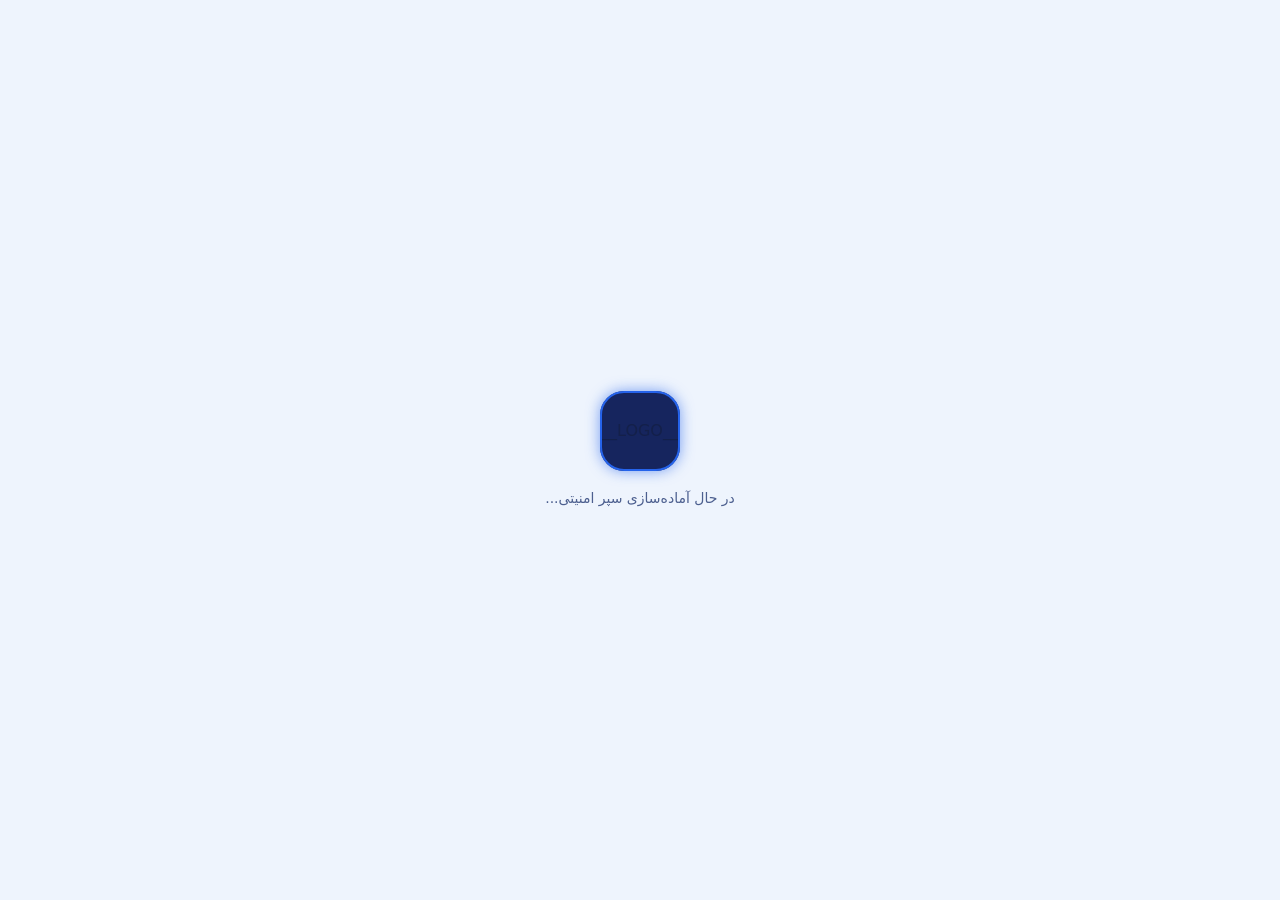
==== android/assets-src/index.template.html @ f31de933 "نسخه ۱.۳.۰ — تم نئونی آبی با طراحی جذاب و رنگارنگ - بازطراحی کامل تم با بیس آبی نئونی (تیره و روشن) " ====
<!DOCTYPE html>
<html lang="fa" dir="rtl">
<head>
<meta charset="UTF-8">
<meta name="viewport" content="width=device-width, initial-scale=1, viewport-fit=cover">
<title>ضد هک | سپر امنیتی آفلاین</title>
<style>
/* ─── فونت وزیرمتن (امبد شده برای اجرای کاملاً آفلاین) ─── */
@font-face { font-family:'Vazirmatn'; font-weight:400; font-display:swap; src:url([data-uri]) format('woff2'); }
@font-face { font-family:'Vazirmatn'; font-weight:500; font-display:swap; src:url([data-uri]) format('woff2'); }
@font-face { font-family:'Vazirmatn'; font-weight:700; font-display:swap; src:url([data-uri]) format('woff2'); }
@font-face { font-family:'Vazirmatn'; font-weight:800; font-display:swap; src:url([data-uri]) format('woff2'); }

/* ─── توکن‌های تم نئونی آبی ─── */
:root{
  --background:#eef4fd; --foreground:#14204a; --card:#ffffff; --card-foreground:#14204a;
  --primary:#2563eb; --primary-foreground:#ffffff; --secondary:#dde8fb; --secondary-foreground:#1a2c5e;
  --muted:#e3ecfb; --muted-foreground:#4c5f8f; --accent:#d9e7fd; --destructive:#e0454d;
  --border:#c9d9f6; --navy:#16255e; --gold:#1d6ef0;
  --emerald:#10b981; --emerald-dark:#059669; --amber:#f59e0b; --amber-dark:#d97706; --orange:#f97316;
  --neon-cyan:#0891b2; --neon-pink:#db2777; --neon-purple:#9333ea; --neon-green:#059669;
  --glow1:rgba(37,99,235,.10); --glow2:rgba(147,51,234,.07); --grid:rgba(22,37,94,.05);
}
.dark{
  --background:#060b1e; --foreground:#e2ecff; --card:#121c3e; --card-foreground:#e2ecff;
  --primary:#38bdf8; --primary-foreground:#06102a; --secondary:#1b2750; --secondary-foreground:#e2ecff;
  --muted:#19244a; --muted-foreground:#8ea0c4; --accent:#1e2d5c; --destructive:#f0525f;
  --border:#26345f; --navy:#0a1330; --gold:#38d0f8;
  --emerald:#34d399; --emerald-dark:#34d399; --amber:#fbbf24; --amber-dark:#fbbf24; --orange:#fb923c;
  --neon-cyan:#22d3ee; --neon-pink:#f472b6; --neon-purple:#c084fc; --neon-green:#34d399;
  --glow1:rgba(56,189,248,.17); --glow2:rgba(192,132,252,.13); --grid:rgba(56,189,248,.06);
}
*{margin:0;padding:0;box-sizing:border-box;border-color:var(--border)}
html{font-family:'Vazirmatn',system-ui,sans-serif;-webkit-text-size-adjust:100%}
body{color:var(--foreground);font-size:var(--appfs,16px);line-height:1.6;overflow-x:hidden;
  background-color:var(--background);
  background-image:
    radial-gradient(55rem 38rem at 88% -8%,var(--glow1),transparent 62%),
    radial-gradient(48rem 34rem at 6% 108%,var(--glow2),transparent 62%),
    linear-gradient(var(--grid) 1px,transparent 1px),
    linear-gradient(90deg,var(--grid) 1px,transparent 1px);
  background-size:100% 100%,100% 100%,2.75rem 2.75rem,2.75rem 2.75rem;
  background-attachment:fixed}
button{font-family:inherit;cursor:pointer;border:none;background:none;color:inherit}
input{font-family:inherit}
::-webkit-scrollbar{width:5px;height:5px}
::-webkit-scrollbar-track{background:transparent}
::-webkit-scrollbar-thumb{background:color-mix(in srgb,var(--primary) 50%,transparent);border-radius:99px;box-shadow:0 0 8px color-mix(in srgb,var(--primary) 45%,transparent)}

/* ─── چیدمان کلی ─── */
#app{min-height:100vh;display:flex;flex-direction:column}
header.top{position:sticky;top:0;z-index:40;border-bottom:1px solid color-mix(in srgb,var(--border) 60%,transparent);background:color-mix(in srgb,var(--background) 80%,transparent);backdrop-filter:blur(10px);box-shadow:0 10px 30px -14px color-mix(in srgb,var(--primary) 45%,transparent)}
.topin{max-width:32rem;margin:0 auto;height:3.5rem;display:flex;align-items:center;gap:.5rem;padding:0 1rem}
.topin h1{min-width:0;flex:1;font-size:.95rem;font-weight:700;white-space:nowrap;overflow:hidden;text-overflow:ellipsis}
@media(min-width:640px){.topin h1{font-size:1rem}}
.iconbtn{display:flex;align-items:center;justify-content:center;width:2.25rem;height:2.25rem;flex-shrink:0;border-radius:.75rem;background:var(--secondary);transition:.15s}
.iconbtn:active{transform:scale(.94)}
.logobox{display:flex;align-items:center;justify-content:center;width:2.25rem;height:2.25rem;flex-shrink:0;border-radius:.75rem;background:var(--navy)}
.logobox svg{width:1.5rem;height:1.5rem}
.probtn{display:flex;align-items:center;gap:.375rem;height:2.25rem;padding:0 .75rem;border-radius:.75rem;font-size:.75rem;font-weight:700;transition:.15s;flex-shrink:0}
.probtn.free{background:var(--primary);color:var(--primary-foreground);box-shadow:0 0 16px -4px color-mix(in srgb,var(--primary) 75%,transparent)}
.probtn.on{background:color-mix(in srgb,var(--primary) 15%,transparent);color:var(--primary)}
.probtn:active{transform:scale(.96)}
main{max-width:32rem;width:100%;margin:0 auto;flex:1;padding:1rem 1rem 7rem}
nav.bottom{position:fixed;left:0;right:0;bottom:0;z-index:40;border-top:1px solid color-mix(in srgb,var(--border) 60%,transparent);background:color-mix(in srgb,var(--card) 88%,transparent);backdrop-filter:blur(10px);padding-bottom:env(safe-area-inset-bottom);box-shadow:0 -10px 28px -14px color-mix(in srgb,var(--primary) 40%,transparent)}
.navin{max-width:32rem;margin:0 auto;display:grid;grid-template-columns:repeat(4,1fr)}
.navbtn{display:flex;flex-direction:column;align-items:center;gap:.25rem;padding:.625rem 0;font-size:.6875rem;font-weight:500;color:var(--muted-foreground);transition:.15s}
.navbtn .pill{display:flex;align-items:center;justify-content:center;width:3.5rem;height:2rem;border-radius:99px;transition:.2s}
.navbtn.active{color:var(--primary);text-shadow:0 0 12px color-mix(in srgb,var(--primary) 65%,transparent)}
.navbtn.active .pill{background:color-mix(in srgb,var(--primary) 15%,transparent);box-shadow:0 0 16px -4px color-mix(in srgb,var(--primary) 65%,transparent)}
.ic{width:1.25rem;height:1.25rem;flex-shrink:0}
.ic.sm{width:1rem;height:1rem}.ic.xs{width:.875rem;height:.875rem}.ic.xxs{width:.75rem;height:.75rem}.ic.lg{width:1.5rem;height:1.5rem}.ic.xl{width:1.75rem;height:1.75rem}.ic.xxl{width:2rem;height:2rem}

/* ─── اجزای مشترک ─── */
.card{border:1px solid var(--border);background:var(--card);border-radius:1.5rem}
.pad{padding:1rem}
.p15{padding:1.25rem}
.space>*+*{margin-top:.75rem}
.space3>*+*{margin-top:.875rem}
.muted{color:var(--muted-foreground)}
.t11{font-size:.6875rem}.t105{font-size:.65625rem}.t12{font-size:.75rem}.t125{font-size:.78125rem}.t13{font-size:.8125rem}.t14{font-size:.875rem}.t15{font-size:.9375rem}.t18{font-size:1.125rem}
.b{font-weight:700}.eb{font-weight:800}.mb{font-weight:500}
.lh5{line-height:1.25rem}.lh6{line-height:1.5rem}.lh7{line-height:1.75rem}.lh8{line-height:2rem}
.center{text-align:center}
.row{display:flex;align-items:center;gap:.75rem}
.rowb{display:flex;align-items:flex-start;gap:.75rem}
.grow{min-width:0;flex:1}
.shrink0{flex-shrink:0}
.chip{display:inline-flex;align-items:center;border-radius:99px;padding:.125rem .625rem;font-size:.6875rem;font-weight:700;background:color-mix(in srgb,#fff 10%,transparent)}
.btn{display:flex;align-items:center;justify-content:center;gap:.25rem;width:100%;padding:.9rem 1rem;border-radius:1rem;font-size:.8125rem;font-weight:800;background:var(--primary);color:var(--primary-foreground);transition:.15s}
.btn:active{transform:scale(.985);filter:brightness(1.06)}
.btn.sec{background:var(--secondary);color:var(--foreground)}
.btn:disabled{opacity:.7;cursor:default}
.iconrow{display:flex;align-items:center;justify-content:center;gap:.5rem;width:100%;padding:1rem;border-radius:1rem;font-size:.75rem;font-weight:800}
.badge-gold{display:flex;align-items:center;gap:.25rem;border-radius:99px;background:color-mix(in srgb,var(--primary) 15%,transparent);color:var(--primary);padding:.25rem .5rem;font-size:.5625rem;font-weight:700}
.badge-free{border-radius:99px;background:color-mix(in srgb,var(--emerald) 15%,transparent);color:var(--emerald-dark);padding:.125rem .5rem;font-size:.5625rem;font-weight:700}
.gold-glow{box-shadow:0 0 0 1px color-mix(in srgb,var(--primary) 40%,transparent),0 0 22px -4px color-mix(in srgb,var(--primary) 45%,transparent),0 14px 44px -14px color-mix(in srgb,var(--primary) 55%,transparent)}
.spin{animation:spin 1s linear infinite}
@keyframes spin{to{transform:rotate(360deg)}}
@keyframes fadeUp{from{opacity:0;transform:translateY(10px)}to{opacity:1;transform:none}}
@keyframes fadeSide{from{opacity:0;transform:translateX(-18px)}to{opacity:1;transform:none}}
.anim{animation:fadeUp .3s ease both}
.screenin{animation:fadeSide .22s ease-out both}
.d1{animation-delay:.05s}.d2{animation-delay:.1s}.d3{animation-delay:.15s}.d4{animation-delay:.2s}.d5{animation-delay:.25s}.d6{animation-delay:.3s}.d7{animation-delay:.35s}
@keyframes scanline{0%{transform:translateY(-100%)}100%{transform:translateY(400%)}}
.scanbox{position:relative;overflow:hidden;border:1px solid color-mix(in srgb,var(--primary) 40%,transparent);background:var(--card);border-radius:1rem;padding:1rem}
.scanline{position:absolute;left:0;right:0;height:2.5rem;background:linear-gradient(to bottom,transparent,color-mix(in srgb,var(--primary) 10%,transparent),transparent);animation:scanline 1.6s ease-in-out infinite}
@keyframes pulsering{0%{transform:scale(.9);opacity:.7}70%{transform:scale(1.25);opacity:0}100%{opacity:0}}
.pulse-ring{position:relative}
.pulse-ring::after{content:"";position:absolute;inset:0;border-radius:inherit;border:2px solid var(--primary);box-shadow:0 0 14px color-mix(in srgb,var(--primary) 60%,transparent);animation:pulsering 1.8s ease-out infinite}
/* گرادیان نئونی کارت‌های ویژه */
.neonhero{background:
  radial-gradient(120% 160% at 85% 0%,color-mix(in srgb,var(--primary) 30%,transparent),transparent 55%),
  radial-gradient(110% 140% at 10% 110%,color-mix(in srgb,var(--neon-purple) 26%,transparent),transparent 55%),
  linear-gradient(160deg,#122452,var(--navy) 55%,#0b1330)}
.neontext{color:var(--primary);text-shadow:0 0 10px color-mix(in srgb,var(--primary) 60%,transparent),0 0 34px color-mix(in srgb,var(--primary) 35%,transparent)}
.chip.c1{border:1px solid color-mix(in srgb,var(--primary) 50%,transparent);background:color-mix(in srgb,var(--primary) 20%,transparent);box-shadow:0 0 10px -2px color-mix(in srgb,var(--primary) 70%,transparent)}
.chip.c2{border:1px solid color-mix(in srgb,var(--neon-purple) 50%,transparent);background:color-mix(in srgb,var(--neon-purple) 20%,transparent)}
.chip.c3{border:1px solid color-mix(in srgb,var(--neon-pink) 50%,transparent);background:color-mix(in srgb,var(--neon-pink) 20%,transparent)}

/* ─── بلوک‌های درس ─── */
.blk{border:1px solid var(--border);background:var(--card);border-radius:1.5rem;padding:1rem}
.blk.danger{border-color:color-mix(in srgb,var(--destructive) 30%,transparent);background:color-mix(in srgb,var(--destructive) 8%,transparent)}
.blk.gold{border-color:color-mix(in srgb,var(--gold) 35%,transparent);background:color-mix(in srgb,var(--gold) 8%,transparent)}
.blk.warn{border-color:color-mix(in srgb,var(--amber) 35%,transparent);background:color-mix(in srgb,var(--amber) 8%,transparent)}
.blk.action{border-color:color-mix(in srgb,var(--emerald) 35%,transparent);background:color-mix(in srgb,var(--emerald) 8%,transparent)}
.blk.summary{background:var(--secondary)}
.blk h3{display:flex;align-items:center;gap:.5rem;font-size:.8125rem;font-weight:800;margin-bottom:.375rem}
.blk .bicon{display:flex;align-items:center;justify-content:center;width:1.75rem;height:1.75rem;border-radius:.5rem}
.blk .bicon.neutral,.blk .bicon.gold{background:color-mix(in srgb,var(--primary) 15%,transparent);color:var(--primary)}
.blk .bicon.danger{background:color-mix(in srgb,var(--destructive) 15%,transparent);color:var(--destructive)}
.blk .bicon.warn{background:color-mix(in srgb,var(--amber) 15%,transparent);color:var(--amber-dark)}
.blk .bicon.action{background:color-mix(in srgb,var(--emerald) 15%,transparent);color:var(--emerald-dark)}
.blk .bicon.summary{background:var(--secondary)}
.blk p{font-size:.78125rem;line-height:1.75rem;color:color-mix(in srgb,var(--foreground) 85%,transparent)}

/* ─── شبکه‌ها و ردیف‌های صفحه اصلی/لیست‌ها ─── */
.grid2{display:grid;grid-template-columns:repeat(2,1fr);gap:.75rem}
.grid4{display:grid;grid-template-columns:repeat(4,1fr);gap:.5rem}
.toolgrid{display:grid;grid-template-columns:1fr;gap:.625rem}
@media(min-width:640px){.toolgrid{grid-template-columns:repeat(2,1fr)}}
.catcard{display:flex;flex-direction:column;align-items:flex-start;gap:.5rem;text-align:right;transition:.15s}
.catcard:active{transform:scale(.98)}
.catcard:hover{border-color:color-mix(in srgb,var(--primary) 50%,transparent);box-shadow:0 10px 15px -3px rgba(0,0,0,.1)}
.caticon{display:flex;align-items:center;justify-content:center;width:2.75rem;height:2.75rem;border-radius:1rem;background:color-mix(in srgb,var(--primary) 15%,transparent);color:var(--primary)}
.catlink{margin-top:auto;display:flex;align-items:center;gap:.25rem;font-size:.6875rem;font-weight:700;color:var(--primary)}
.quickrow{display:flex;align-items:center;gap:.75rem;padding:.875rem;text-align:right;transition:.15s}
.quickrow:active{transform:scale(.98)}
.qicon{display:flex;align-items:center;justify-content:center;width:2.5rem;height:2.5rem;flex-shrink:0;border-radius:.75rem}
.lesrow{display:flex;align-items:center;gap:.75rem;padding:.875rem;text-align:right;transition:.15s;animation:fadeUp .3s ease both}
.lesrow:active{transform:scale(.985)}
.lesrow:hover{border-color:color-mix(in srgb,var(--primary) 50%,transparent);box-shadow:0 4px 6px -1px rgba(0,0,0,.1)}
.lesicon{display:flex;align-items:center;justify-content:center;width:3rem;height:3rem;flex-shrink:0;border-radius:1rem;background:color-mix(in srgb,var(--primary) 12%,transparent);color:var(--primary)}

/* ─── ردیف برنامه (AppRow) ─── */
.approw{display:flex;align-items:center;gap:.75rem;border:1px solid var(--border);background:var(--card);border-radius:1rem;padding:.75rem}
.appicon{display:flex;align-items:center;justify-content:center;width:2.5rem;height:2.5rem;flex-shrink:0;border-radius:.75rem;font-size:1rem;font-weight:800}
.appicon.bad{background:color-mix(in srgb,var(--destructive) 15%,transparent);color:var(--destructive)}
.appicon.google{background:color-mix(in srgb,var(--primary) 15%,transparent);color:var(--primary)}
.appicon.ok{background:var(--secondary);color:color-mix(in srgb,var(--foreground) 70%,transparent)}
.tag{border-radius:.375rem;padding:.125rem .375rem;font-size:.5625rem;background:var(--muted)}
.tag.bad{background:color-mix(in srgb,var(--destructive) 15%,transparent);color:var(--destructive);font-weight:700}
.mono{font-family:ui-monospace,SFMono-Regular,Menlo,monospace}
.ltr{direction:ltr}

/* ─── سوئیچ، چک‌باکس، اسلایدر ─── */
.sw{position:relative;width:2.6rem;height:1.45rem;border-radius:99px;background:var(--muted);transition:.2s;flex-shrink:0}
.sw::after{content:"";position:absolute;top:.15rem;right:.15rem;width:1.15rem;height:1.15rem;border-radius:99px;background:#fff;transition:.2s;box-shadow:0 1px 3px rgba(0,0,0,.25)}
.sw.on{background:var(--primary)}
.sw.on::after{transform:translateX(-1.15rem)}
.cb{width:1.15rem;height:1.15rem;border-radius:.375rem;border:2px solid var(--border);display:flex;align-items:center;justify-content:center;flex-shrink:0;transition:.15s;background:transparent}
.cb.on{background:var(--primary);border-color:var(--primary);color:var(--primary-foreground)}
.cb .ic{width:.75rem;height:.75rem;opacity:0}
.cb.on .ic{opacity:1}
input[type=range]{-webkit-appearance:none;appearance:none;width:100%;height:1.5rem;background:transparent}
input[type=range]::-webkit-slider-runnable-track{height:.375rem;border-radius:99px;background:linear-gradient(to left,var(--primary) var(--fill,50%),var(--muted) var(--fill,50%))}
input[type=range]::-webkit-slider-thumb{-webkit-appearance:none;width:1.25rem;height:1.25rem;border-radius:99px;background:var(--primary);margin-top:-.4375rem;box-shadow:0 1px 4px rgba(0,0,0,.3)}
.pbar{height:.625rem;border-radius:99px;background:var(--muted);overflow:hidden}
.pbar>i{display:block;height:100%;border-radius:99px;transition:width 1s ease}
.hbar{height:.625rem;border-radius:99px;background:var(--muted);overflow:hidden}
.hbar>i{display:block;height:100%;border-radius:99px;transition:width .3s ease}

/* ─── دیسکلیمر و توست ─── */
.overlay{position:fixed;inset:0;z-index:50;display:flex;align-items:center;justify-content:center;background:rgba(0,0,0,.7);backdrop-filter:blur(4px);padding:1rem}
.dialog{width:100%;max-width:28rem;background:var(--card);border-radius:1.5rem;padding:1.5rem;box-shadow:0 25px 50px -12px rgba(0,0,0,.5)}
#toast{position:fixed;bottom:5.5rem;left:50%;transform:translateX(-50%);z-index:60;display:flex;flex-direction:column;gap:.5rem;align-items:center;pointer-events:none;width:max-content;max-width:90vw}
.toast{background:var(--card);border:1px solid var(--border);border-radius:1rem;padding:.625rem 1rem;font-size:.75rem;font-weight:700;box-shadow:0 10px 25px -5px rgba(0,0,0,.25);animation:fadeUp .25s ease both;display:flex;align-items:center;gap:.5rem}
.toast.ok{border-color:color-mix(in srgb,var(--emerald) 40%,transparent);color:var(--emerald-dark)}
.toast.err{border-color:color-mix(in srgb,var(--destructive) 40%,transparent);color:var(--destructive)}

/* ─── اسکنر سپر ─── */
.gauge{position:relative;display:flex;align-items:center;justify-content:center;width:8rem;height:8rem;margin:0 auto}
.gauge svg{width:8rem;height:8rem;transform:rotate(-90deg)}
.gauge .num{position:absolute;inset:0;display:flex;flex-direction:column;align-items:center;justify-content:center}
.gauge .num b{font-size:1.875rem;font-weight:800;line-height:1.2}
.gauge .num span{font-size:.625rem;color:var(--muted-foreground)}
.steplist li{display:flex;align-items:center;justify-content:space-between;gap:.5rem;border-radius:.75rem;background:color-mix(in srgb,var(--muted) 60%,transparent);padding:.5rem .75rem;font-size:.6875rem;line-height:1.25rem}
.stbadge{border-radius:.5rem;padding:.125rem .5rem;font-size:.625rem;font-weight:700;flex-shrink:0}
.st-ok{background:color-mix(in srgb,var(--emerald) 12%,transparent);color:var(--emerald-dark)}
.st-warn{background:color-mix(in srgb,var(--amber) 15%,transparent);color:var(--amber-dark)}
.st-danger{background:color-mix(in srgb,var(--destructive) 15%,transparent);color:var(--destructive)}
.issue{border-radius:1rem;padding:.875rem}
.issue.critical{border:1px solid color-mix(in srgb,var(--destructive) 40%,transparent);background:color-mix(in srgb,var(--destructive) 12%,transparent)}
.issue.high{border:1px solid color-mix(in srgb,var(--destructive) 30%,transparent);background:color-mix(in srgb,var(--destructive) 8%,transparent)}
.issue.medium{border:1px solid color-mix(in srgb,var(--amber) 35%,transparent);background:color-mix(in srgb,var(--amber) 10%,transparent)}
.issue.low{border:1px solid var(--border);background:var(--muted)}
.fixbtn{height:2rem;flex-shrink:0;padding:0 .75rem;border-radius:.75rem;font-size:.6875rem;font-weight:700;background:var(--primary);color:var(--primary-foreground)}
.permtab{display:flex;align-items:center;gap:.375rem;flex-shrink:0;border-radius:.75rem;padding:.5rem .875rem;font-size:.6875rem;font-weight:700;background:var(--secondary);color:var(--muted-foreground);transition:.15s}
.permtab.on{background:var(--primary);color:var(--primary-foreground)}
.pwbox{display:flex;align-items:center;gap:.5rem;border:1px solid color-mix(in srgb,var(--primary) 40%,transparent);background:var(--navy);border-radius:1rem;padding:1rem}
.pwbox code{min-width:0;flex:1;word-break:break-all;text-align:center;font-family:ui-monospace,monospace;font-size:.875rem;font-weight:700;color:var(--primary);direction:ltr}
.dot{width:.5rem;height:.5rem;border-radius:99px}
.stepnum{display:flex;align-items:center;justify-content:center;width:1.25rem;height:1.25rem;flex-shrink:0;border-radius:.5rem;background:var(--primary);font-size:.625rem;font-weight:800;color:var(--primary-foreground);margin-top:.125rem}

/* ─── صفحه بارگذاری ─── */
#loading{position:fixed;inset:0;display:flex;flex-direction:column;align-items:center;justify-content:center;gap:1rem;background:var(--background)}
#loading .logo{display:flex;align-items:center;justify-content:center;width:5rem;height:5rem;border-radius:1.5rem;background:var(--navy)}
#loading .logo svg{width:3.5rem;height:3.5rem}
.hidden{display:none!important}
</style>
</head>
<body>
<div id="loading">
  <div class="logo pulse-ring">__LOGO__</div>
  <p class="t14 muted">در حال آماده‌سازی سپر امنیتی...</p>
</div>

<div id="app" class="hidden">
  <header class="top">
    <div class="topin">
      <span id="h-left"></span>
      <h1 id="h-title">ضد هک</h1>
      <button id="h-pro" class="probtn free" data-act="go-pro"></button>
    </div>
  </header>
  <main><div id="screen"></div></main>
  <nav class="bottom" aria-label="ناوبری اصلی"><div class="navin" id="nav"></div></nav>
</div>

<div id="disclaimer" class="overlay hidden"></div>
<div id="toast"></div>

<script>
/* ═══════════ داده‌های کامل برنامه (۲۰ درس + ۱۳ ابزار + ۱۳ میانبر + ۱۵ چک‌لیست + ۳۶ برنامه) ═══════════ */
const LOGO = __LOGOJSON__;
const DATA = __DATA__;
const ICONS = __ICONS__;
const DISCLAIMER = __DISCLAIMER__;

/* ═══════════ ابزارهای پایه ═══════════ */
const LS = { pro:'ainthack-pro', theme:'ainthack-theme', font:'ainthack-font', device:'ainthack-device-code', onboarded:'ainthack-onboarded', checklist:'ainthack-checklist', state:'ainthack-devicestate', apps:'ainthack-simapps', score:'ainthack-lastscan' };
const $ = (s, r) => (r || document).querySelector(s);
const esc = s => String(s ?? '').replace(/&/g,'&amp;').replace(/</g,'&lt;').replace(/>/g,'&gt;').replace(/"/g,'&quot;');
const fa = n => Number(n).toLocaleString('fa-IR');
const fa1 = n => Number(n).toLocaleString('fa-IR', { maximumFractionDigits: 1 });
const faDate = iso => new Date(iso).toLocaleDateString('fa-IR', { year:'numeric', month:'long', day:'numeric' });
const faVer = v => String(v ?? '').replace(/\d/g, d => '۰۱۲۳۴۵۶۷۸۹'[d]);
const ic = (name, cls) => '<svg class="ic ' + (cls||'') + '" viewBox="0 0 24 24" fill="none" stroke="currentColor" stroke-width="2" stroke-linecap="round" stroke-linejoin="round" aria-hidden="true">' + (ICONS[name] || ICONS.Shield) + '</svg>';
const sleep = ms => new Promise(r => setTimeout(r, ms));

function toast(msg, type) {
  const el = document.createElement('div');
  el.className = 'toast ' + (type || '');
  el.innerHTML = (type === 'err' ? ic('AlertTriangle', 'xs') : ic('CheckCircle2', 'xs')) + '<span>' + esc(msg) + '</span>';
  $('#toast').appendChild(el);
  setTimeout(() => { el.style.opacity = '0'; el.style.transition = 'opacity .3s'; setTimeout(() => el.remove(), 320); }, 2400);
}

/* ═══════════ وضعیت برنامه (مانند اپ اصلی با localStorage) ═══════════ */
const DEFAULT_STATE = { screenLock:'fingerprint', usbDebugging:true, playProtect:true, unknownSources:true, securityPatch:'2025-05-01', findMyDevice:false, simPin:false, autoUpdates:true, notifUnlocked:true };

const S = {
  stack: [{ name:'home' }],
  isPro: false, theme:'dark', font:'md', deviceCode:'',
  deviceState: JSON.parse(JSON.stringify(DEFAULT_STATE)),
  apps: [], lastScanScore: null,
};

function loadState() {
  try {
    S.isPro = localStorage.getItem(LS.pro) === '1';
    S.theme = localStorage.getItem(LS.theme) || 'dark';
    S.font = localStorage.getItem(LS.font) || 'md';
    let d = localStorage.getItem(LS.device);
    if (!d) {
      const chars = 'ABCDEF0123456789';
      const seg = () => Array.from({ length:4 }, () => chars[Math.floor(Math.random()*chars.length)]).join('');
      d = seg() + '-' + seg() + '-' + seg();
      try { localStorage.setItem(LS.device, d); } catch(e){}
    }
    S.deviceCode = d;
    const st = localStorage.getItem(LS.state);
    if (st) S.deviceState = Object.assign(JSON.parse(JSON.stringify(DEFAULT_STATE)), JSON.parse(st));
    const ap = localStorage.getItem(LS.apps);
    S.apps = ap ? JSON.parse(ap) : JSON.parse(JSON.stringify(DATA.simApps.map(a => Object.assign({}, a, { permissions: Array.isArray(a.permissions) ? a.permissions : (a.permissions ? String(a.permissions).split(',') : []) }))));
    const sc = localStorage.getItem(LS.score);
    S.lastScanScore = sc === null || sc === undefined ? null : Number(sc);
  } catch(e) {}
  document.documentElement.classList.toggle('dark', S.theme === 'dark');
  document.documentElement.style.setProperty('--appfs', { sm:'0.875rem', md:'1rem', lg:'1.125rem', xl:'1.25rem' }[S.font] || '1rem');
}
const saveState = () => { try { localStorage.setItem(LS.state, JSON.stringify(S.deviceState)); localStorage.setItem(LS.apps, JSON.stringify(S.apps)); localStorage.setItem(LS.score, JSON.stringify(S.lastScanScore)); } catch(e){} };

function setTheme(t) { S.theme = t; try { localStorage.setItem(LS.theme, t); } catch(e){} document.documentElement.classList.toggle('dark', t === 'dark'); }
function setFont(f) { S.font = f; try { localStorage.setItem(LS.font, f); } catch(e){} document.documentElement.style.setProperty('--appfs', { sm:'0.875rem', md:'1rem', lg:'1.125rem', xl:'1.25rem' }[f] || '1rem'); }
function setPro(v) { S.isPro = v; try { localStorage.setItem(LS.pro, v ? '1' : '0'); } catch(e){} }

/* ═══════════ ناوبری (پشته‌ای مثل اپ اندروید) ═══════════ */
const TABS = [ {name:'home', icon:'Home', label:'خانه'}, {name:'lessons', icon:'BookOpen', label:'آموزش‌ها'}, {name:'tools', icon:'Wrench', label:'ابزارها'}, {name:'settings', icon:'Settings', label:'تنظیمات'} ];
const TAB_TITLES = { home:'ضد هک', lessons:'کتابخانه مطالب آموزشی ضد هک', tools:'جعبه ابزار امنیتی پیشرفته', settings:'تنظیمات برنامه', pro:'فعالسازی نسخه حرفه ای' };

function cur() { return S.stack[S.stack.length - 1]; }
function push(scr) { S.stack.push(scr); render(); window.scrollTo(0, 0); }
function pop() { if (S.stack.length > 1) { S.stack.pop(); render(); window.scrollTo(0, 0); } else return false; return true; }
function setTab(scr) { S.stack = [scr]; render(); window.scrollTo(0, 0); }
window.__handleBack = function () { return pop(); };

function titleFor() {
  const c = cur();
  if (TAB_TITLES[c.name]) return TAB_TITLES[c.name];
  if (c.name === 'lesson-detail') { const l = DATA.lessons.find(x => x.id === c.id); return l ? l.title : 'درس آموزشی'; }
  if (c.name === 'tool') { const t = DATA.tools.find(x => x.route === c.route); return t ? t.title : 'ابزار امنیتی'; }
  return 'ضد هک';
}

/* ═══════════ هدر و نویگیشن ═══════════ */
function renderHeader() {
  const c = cur();
  const isRoot = ['home','lessons','tools','settings'].includes(c.name);
  $('#h-left').innerHTML = isRoot ? '<span class="logobox">' + LOGO + '</span>' : '<button class="iconbtn" data-act="back" aria-label="بازگشت">' + ic('ChevronLeft') + '</button>';
  $('#h-title').textContent = titleFor();
  const hp = $('#h-pro');
  if (c.name === 'pro') { hp.classList.add('hidden'); } else {
    hp.classList.remove('hidden');
    hp.className = 'probtn ' + (S.isPro ? 'on' : 'free');
    hp.innerHTML = ic('Crown', 'xs') + '<span>' + (S.isPro ? 'پرو فعال است' : 'ارتقا به پرو') + '</span>';
  }
  $('#nav').innerHTML = TABS.map(t => {
    const active = cur().name === t.name;
    return '<button class="navbtn ' + (active ? 'active' : '') + '" data-act="tab" data-name="' + t.name + '"' + (active ? ' aria-current="page"' : '') + '><span class="pill">' + ic(t.icon) + '</span>' + t.label + '</button>';
  }).join('');
}

/* ═══════════ موتور امنیتی (پورت computeSecurityFindings) ═══════════ */
function computeSecurityFindings() {
  const st = S.deviceState, apps = S.apps;
  const issues = [];
  let score = 100;
  if (st.screenLock === 'none') { issues.push({ id:'screen-lock', severity:'critical', title:'قفل صفحه فعال نیست', detail:'بررسی قفل صفحه، وضعیت حافظه امنیتی، فیس‌آیدی و اثر انگشت — گوشی شما بدون قفل است!', fixable:true, fixAction:'enable-screen-lock' }); score -= 20; }
  else if (st.screenLock === 'pattern' || st.screenLock === 'pin') { issues.push({ id:'screen-lock', severity:'low', title:'قفل صفحه ساده', detail:'الگو یا پین ساده امنیت کافی ندارد؛ بهتر است اثر انگشت فعال شود.', fixable:true, fixAction:'enable-screen-lock' }); score -= 6; }
  if (st.usbDebugging) { issues.push({ id:'usb-debugging', severity:'high', title:'عیب‌یابی USB روشن است', detail:'بررسی وضعیت عیب‌یابی USB (Developer options)... [هشدار: روشن است - تضعیف ایمنی]', fixable:true, fixAction:'disable-usb' }); score -= 12; }
  if (!st.playProtect) { issues.push({ id:'play-protect', severity:'high', title:'Google Play Protect غیرفعال است', detail:'اسکن سیستم با موتور زنده گوگل برای یافتن ماژول‌های بدافزار و جاسوسی از کار افتاده است.', fixable:true, fixAction:'enable-play-protect' }); score -= 12; }
  if (st.unknownSources) { issues.push({ id:'unknown-sources', severity:'high', title:'نصب برنامه از مراجع ناشناس باز است', detail:'دسترسی برنامه‌های پیام‌رسان یا مرورگر به نصب فایل‌های APK مشکوک فعال است.', fixable:true, fixAction:'disable-unknown-sources' }); score -= 10; }
  if (!st.findMyDevice) { issues.push({ id:'find-my-device', severity:'medium', title:'سرویس Find My Device خاموش است', detail:'امکان ردیابی، قفل و پاکسازی از راه دور تلفن همراه وجود ندارد.', fixable:true, fixAction:'enable-fmd' }); score -= 6; }
  if (!st.simPin) { issues.push({ id:'sim-pin', severity:'medium', title:'سیم‌کارت فاقد پین کد است', detail:'در صورت سرقت فیزیکی گوشی، سیم‌کارت روی دستگاه دیگری قابل استفاده است.', fixable:true, fixAction:'enable-sim-pin' }); score -= 5; }
  if (!st.autoUpdates) { issues.push({ id:'auto-updates', severity:'medium', title:'بروزرسانی خودکار غیرفعال است', detail:'وصله‌های امنیتی ماهانه گوگل پلی به‌صورت خودکار نصب نمی‌شوند.', fixable:true, fixAction:'enable-updates' }); score -= 6; }
  if (st.notifUnlocked) { issues.push({ id:'notif', severity:'low', title:'اعلان‌ها بدون محدودیت هستند', detail:'محدود ساختن دسترسی نوتیفیکیشن‌ها برای جلوگیری از سرقت کدهای یکبارمصرف بانکی توصیه می‌شود.', fixable:true, fixAction:'restrict-notif' }); score -= 3; }
  const patchDate = new Date(st.securityPatch).getTime();
  if (patchDate < Date.now() - 180 * 86400000) { issues.push({ id:'security-patch', severity:'high', title:'وصله امنیتی سیستم‌عامل قدیمی است', detail:'آخرین وصله امنیتی: ' + st.securityPatch + ' — آپدیت همیشگی سیستم‌عامل اندروید و آپدیت امنیتی ماهانه گوگل پلی الزامی است.', fixable:true, fixAction:'update-patch' }); score -= 10; }
  const suspicious = apps.filter(a => a.isSuspicious);
  if (suspicious.length) { issues.push({ id:'suspicious-apps', severity:'critical', title:fa(suspicious.length) + ' برنامه مشکوک/جاسوسی یافت شد', detail:'امضای بسته‌های زیر سالم نیست یا رفتار مخرب دارند: ' + suspicious.map(s => s.name).join('، '), fixable:true, fixAction:'remove-suspicious' }); score -= Math.min(15, suspicious.length * 3); }
  const admins = apps.filter(a => a.isDeviceAdmin && !a.isGooglePackage);
  if (admins.length) { issues.push({ id:'device-admin', severity:'high', title:'دسترسی ادمین مشکوک فعال است', detail:'برنامه‌های دارای Device Admin: ' + admins.map(a => a.name).join('، '), fixable:true, fixAction:'revoke-admin' }); score -= 6; }
  const accs = apps.filter(a => a.isAccessibility && !a.isGooglePackage);
  if (accs.length) { issues.push({ id:'accessibility', severity:'high', title:'سرویس Accessibility مزاحم فعال است', detail:'برنامه‌های زیر رفتارهای حرکتی و کلیک‌های شما را ثبت می‌کنند: ' + accs.map(a => a.name).join('، '), fixable:true, fixAction:'revoke-accessibility' }); score -= 6; }
  const overs = apps.filter(a => a.isOverlay && !a.isGooglePackage);
  if (overs.length) { issues.push({ id:'overlay', severity:'medium', title:'برنامه‌های Overlay (حباب شناور) فعال هستند', detail:'ردیابی برنامه‌هایی که توانایی ترسیم روی صفحه نمایشگر دارند: ' + overs.map(a => a.name).join('، '), fixable:true, fixAction:'revoke-overlay' }); score -= 4; }
  const hidden = apps.filter(a => !a.hasLauncherIcon && !a.isSystem && !a.isGooglePackage);
  if (hidden.length) { issues.push({ id:'hidden-apps', severity:'high', title:fa(hidden.length) + ' برنامه پنهان بدون آیکون یافت شد', detail:'برنامه‌های نصب‌شده توسط کاربر که فاقد آیکون شلیک‌کننده (پرتابگر) هستند؛ معمولاً جاسوس‌افزارها هستند.', fixable:true, fixAction:'remove-hidden' }); score -= 8; }
  return { score: Math.max(12, Math.min(100, score)), issues };
}

const SCAN_STEPS = [
  { id:'packages', label:'در حال بررسی پایگاه بسته‌های اندروید و مراجع پکیج...' },
  { id:'screenlock', label:'بررسی قفل صفحه، وضعیت حافظه امنیتی، فیس‌آیدی و اثر انگشت...' },
  { id:'usb', label:'بررسی وضعیت عیب‌یابی USB (Developer options)...' },
  { id:'admin', label:'آنالیز دسترسی ادمین مشکوک...' },
  { id:'signature', label:'تطبیق امضای بسته‌های گوگل موتور...' },
  { id:'unsigned', label:'جست‌وجوی برنامه‌های امضانشده...' },
  { id:'accounts', label:'بررسی جیمیل‌ها و حساب‌های همسان‌سازی شده ناشناس روی تبلت یا موبایل شما...' },
  { id:'protect', label:'اسکن سیستم با موتور زنده گوگل برای یافتن ماژول‌های بدافزار و جاسوسی...' },
  { id:'root', label:'ممیزی سیستم‌عامل، ردیابی شبیه‌سازها، مانیتور برنامه‌ها و روت...' },
];
function stepStatus(stepId) {
  const st = S.deviceState, apps = S.apps;
  switch (stepId) {
    case 'screenlock': return st.screenLock === 'fingerprint' ? ['ok','[سالم]'] : st.screenLock === 'none' ? ['danger','[هشدار: بدون قفل]'] : ['warn','[هشدار: قفل ساده]'];
    case 'usb': return st.usbDebugging ? ['danger','[هشدار: روشن است - تضعیف ایمنی]'] : ['ok','[سالم]'];
    case 'admin': { const n = apps.filter(a => a.isDeviceAdmin && !a.isGooglePackage).length; return n ? ['danger','[خطر: دسترسی مشکوک]'] : ['ok','[سالم]']; }
    case 'signature': return ['ok','[سالم]'];
    case 'unsigned': { const n = apps.filter(a => !a.signatureOk && !a.isSystem).length; return n ? ['warn','[هشدار: ' + fa(n) + ' بسته امضانشده]'] : ['ok','[سالم]']; }
    case 'accounts': return ['ok','[سالم]'];
    case 'protect': return st.playProtect ? ['ok','[فعال]'] : ['warn','[غیرفعال]'];
    case 'root': return ['ok','[روت نشده]'];
    default: return ['ok','...'];
  }
}

function applyFix(action) {
  const st = S.deviceState;
  let message = 'مشکل با موفقیت رفع شد!';
  switch (action) {
    case 'enable-screen-lock': st.screenLock = 'fingerprint'; message = 'قفل اثر انگشت فعال شد'; break;
    case 'disable-usb': st.usbDebugging = false; message = 'عیب‌یابی USB خاموش شد'; break;
    case 'enable-play-protect': st.playProtect = true; message = 'Google Play Protect فعال شد'; break;
    case 'disable-unknown-sources': st.unknownSources = false; message = 'نصب از مراجع ناشناس بسته شد'; break;
    case 'enable-fmd': st.findMyDevice = true; message = 'Find My Device فعال شد'; break;
    case 'enable-sim-pin': st.simPin = true; message = 'پین کد سیم‌کارت تنظیم شد'; break;
    case 'update-patch': case 'enable-updates': st.autoUpdates = true; st.securityPatch = new Date().toISOString().slice(0,10); message = 'سیستم به آخرین وصله امنیتی بروزرسانی شد'; break;
    case 'restrict-notif': st.notifUnlocked = false; message = 'دسترسی اعلان‌ها محدود شد'; break;
    case 'remove-suspicious': S.apps.forEach(a => { if (a.isSuspicious) { a.isSuspicious = false; a.signatureOk = true; a.isDeviceAdmin = false; a.isAccessibility = false; a.isOverlay = false; a.isUsageAccess = false; a.permissions = []; } }); message = 'برنامه‌های مشکوک پاک‌سازی شدند'; break;
    case 'revoke-admin': S.apps.forEach(a => { if (a.isDeviceAdmin && !a.isGooglePackage) a.isDeviceAdmin = false; }); message = 'دسترسی ادمین برنامه‌های مشکوک لغو شد'; break;
    case 'revoke-accessibility': S.apps.forEach(a => { if (a.isAccessibility && !a.isGooglePackage) a.isAccessibility = false; }); message = 'سرویس Accessibility برنامه‌های مزاحم غیرفعال شد'; break;
    case 'revoke-overlay': S.apps.forEach(a => { if (a.isOverlay && !a.isGooglePackage) a.isOverlay = false; }); message = 'مجوز Overlay برنامه‌های مشکوک بسته شد'; break;
    case 'remove-hidden': S.apps = S.apps.filter(a => !(a.hasLauncherIcon === false && !a.isSystem && !a.isGooglePackage)); message = 'برنامه‌های پنهان حذف نصب شدند'; break;
    default: return { ok:false, error:'اقدام شناخته نشد' };
  }
  saveState();
  return { ok:true, message };
}

/* ═══════════ اجزای مشترک ═══════════ */
const PERM_META = { sms:{label:'پیامک', icon:'CardSim'}, gps:{label:'مکان (GPS)', icon:'MapPin'}, camera:{label:'دوربین', icon:'Camera'}, contacts:{label:'مخاطبین', icon:'Users'}, mic:{label:'میکروفون', icon:'Mic'} };

function appRowHtml(a, badge) {
  const cls = a.isSuspicious ? 'bad' : a.isGooglePackage ? 'google' : 'ok';
  return '<div class="approw">'
    + '<span class="appicon ' + cls + '">' + esc(a.name.slice(0,2)) + '</span>'
    + '<div class="grow">'
    + '<p class="row" style="gap:.375rem;font-size:.8125rem;font-weight:700"><span class="grow" style="white-space:nowrap;overflow:hidden;text-overflow:ellipsis">' + esc(a.name) + '</span>'
    + (a.isSuspicious ? ic('Bug','xs') : '') + '</p>'
    + '<p class="t105 muted ltr mono" style="white-space:nowrap;overflow:hidden;text-overflow:ellipsis">' + esc(a.packageName) + '</p>'
    + '<div class="row" style="gap:.375rem;margin-top:.25rem;flex-wrap:wrap">'
    + (a.isSystem ? '<span class="tag">سیستمی</span>' : '')
    + (!a.signatureOk ? '<span class="tag bad">امضای مشکوک</span>' : '')
    + (!a.hasLauncherIcon && !a.isSystem ? '<span class="tag bad">بدون آیکون</span>' : '')
    + '<span class="row" style="gap:.25rem;font-size:.5625rem;color:var(--muted-foreground)">' + ic('HardDrive','xxs') + fa(a.sizeMb) + ' مگابایت</span>'
    + '</div></div>' + (badge || '') + '</div>';
}

function proGateHtml() {
  return '<div class="card pad center gold-glow" style="display:flex;flex-direction:column;align-items:center;gap:1rem;padding:2rem 1rem">'
    + '<span style="display:flex;align-items:center;justify-content:center;width:4rem;height:4rem;border-radius:1.5rem;background:color-mix(in srgb,var(--primary) 15%,transparent)">' + ic('Crown','xl') + '</span>'
    + '<h2 class="t14 eb">این بخش در نسخه حرفه‌ای فعال است</h2>'
    + '<p class="t12 lh6 muted" style="max-width:20rem">با یک‌بار فعالسازی نسخه پرو، به تمامی ۲۰ درس جامع آموزشی ضد هک و ۱۳ ابزار پیشرفته امنیتی شامل پنهان‌یاب بدافزار، کاوشگر دسترسی‌ها و سپر اسکن سریع نفوذ دسترسی نامحدود و مادام‌العمر پیدا کنید.</p>'
    + '<button class="btn" data-act="go-pro">ارتقا و فعالسازی</button></div>';
}

function scanIntroHtml(title, desc, scanning, found) {
  return '<div class="space3"><div class="card center p15">'
    + '<span style="display:flex;align-items:center;justify-content:center;width:4rem;height:4rem;margin:0 auto;border-radius:1.5rem;background:color-mix(in srgb,var(--primary) 12%,transparent)">' + ic('Wrench','xl') + '</span>'
    + '<h2 class="t13 eb" style="margin-top:.75rem">' + esc(title) + '</h2>'
    + '<p class="t11 lh6 muted" style="margin-top:.375rem">' + desc + '</p>'
    + '<button class="btn" data-act="tool-scan" style="margin-top:1rem">' + (scanning ? ic('Loader2','sm spin') : ic('Play','sm')) + (scanning ? ' در حال اسکن عمیق...' : found === null ? 'شروع اسکن دسترسی‌های بحرانی' : 'تکرار مجدد اسکن') + '</button>'
    + '</div>'
    + (scanning ? '<div class="scanbox"><div class="scanline"></div><p class="t12 b" style="position:relative;text-align:center;color:var(--primary)">در حال واکاوی لایه‌های سیستمی و بسته‌های فاقد پرتابگر...</p></div>' : '')
    + '</div>';
}

/* ═══════════ صفحه: خانه ═══════════ */
function homeHtml() {
  const freeLessons = DATA.lessons.filter(l => l.isFree).length;
  const score = S.lastScanScore;
  const scoreColor = score === null ? 'muted' : score >= 90 ? 'em' : score >= 70 ? '' : 'red';
  const scoreCss = score === null ? 'color:var(--muted-foreground)' : score >= 90 ? 'color:var(--emerald)' : score >= 70 ? 'color:var(--primary)' : 'color:var(--destructive)';
  return '<div class="space">'
    + '<section class="p15 anim neonhero gold-glow" style="position:relative;overflow:hidden;border-radius:1.5rem;color:#fff">'
    + '<div style="position:absolute;left:-2rem;top:-2rem;width:9rem;height:9rem;border-radius:99px;background:color-mix(in srgb,var(--primary) 30%,transparent);filter:blur(24px)"></div>'
    + '<div style="position:absolute;right:-1.5rem;bottom:-2.5rem;width:8rem;height:8rem;border-radius:99px;background:color-mix(in srgb,var(--neon-purple) 25%,transparent);filter:blur(24px)"></div>'
    + '<div class="row" style="position:relative">'
    + '<span class="shrink0" style="width:4rem;height:4rem;filter:drop-shadow(0 0 14px color-mix(in srgb,var(--primary) 70%,transparent))">' + LOGO + '</span>'
    + '<div class="grow"><h2 class="t18 eb">اپلیکیشن امنیتی <span class="neontext">ضد هک</span></h2>'
    + '<p class="t12 lh6" style="color:rgba(255,255,255,.75)">مرجع آفلاین حریم خصوصی و امنیت</p>'
    + '<div class="row" style="gap:.375rem;margin-top:.375rem;flex-wrap:wrap"><span class="chip c1">۱۰۰٪ آفلاین</span><span class="chip c2">' + fa(DATA.lessons.length) + ' مبحث جامع</span><span class="chip c3">' + fa(DATA.tools.length) + ' ابزار مجهز</span></div>'
    + '</div></div></section>'

    + '<section class="card pad anim d1"><div class="row" style="justify-content:space-between">'
    + '<div class="row"><span style="display:flex;align-items:center;justify-content:center;width:3rem;height:3rem;border-radius:1rem;background:color-mix(in srgb,var(--primary) 15%,transparent)">' + ic('ShieldCheck','lg') + '</span>'
    + '<div><h3 class="t13 eb">امتیاز سلامت امنیتی گوشی</h3><p class="t11 lh5 muted">میزان مصونیت دفاعی تلفن شما</p></div></div>'
    + '<div class="t18 eb ' + scoreColor + '" style="' + scoreCss + '" aria-live="polite">' + (score === null ? '—' : fa(score) + '٪') + '</div>'
    + '</div>'
    + (score !== null ? '<div class="pbar" style="margin-top:.75rem"><i style="width:' + score + '%;background:' + (score >= 90 ? 'var(--emerald)' : score >= 70 ? 'var(--primary)' : 'var(--destructive)') + '"></i></div>' : '')
    + '<button class="btn" data-act="open-tool" data-route="golden-shield" style="margin-top:.75rem;padding:1.15rem">' + ic('Zap','sm') + (score === null ? 'راه‌اندازی اسکن کامل سپر طلایی گوشی' : 'تکرار مجدد اسکن') + '</button>'
    + '</section>'

    + '<section class="grid2" aria-label="دسته‌بندی‌های اصلی برنامه">'
    + '<button class="card pad anim d2 catcard" data-act="tab" data-name="lessons"><span class="caticon">' + ic('BookOpen','lg') + '</span><span class="t13 eb">کتابخانه آموزشی</span><span class="t11 lh5 muted">' + fa(DATA.lessons.length) + ' مقاله تخصصی و راهنمای تفصیلی پاکسازی هک</span><span class="catlink">' + fa(freeLessons) + ' درس رایگان ' + ic('ChevronLeft','xs') + '</span></button>'
    + '<button class="card pad anim d3 catcard" data-act="tab" data-name="tools"><span class="caticon">' + ic('Wrench','lg') + '</span><span class="t13 eb">جعبه ابزار امنیتی</span><span class="t11 lh5 muted">' + fa(DATA.tools.length) + ' ابزار و پایشگر سیستم شامل سپر طلایی، پنهان‌یاب و بازرس دسترسی‌ها</span><span class="catlink">ورود به ابزارها ' + ic('ChevronLeft','xs') + '</span></button>'
    + '</section>'

    + '<section class="grid2" aria-label="میانبرهای سریع">'
    + '<button class="card anim d4 quickrow" data-act="open-tool" data-route="checklist"><span class="qicon" style="background:color-mix(in srgb,var(--emerald) 15%,transparent);color:var(--emerald)">' + ic('ListChecks') + '</span><span class="grow"><span class="t12 eb" style="display:block">شناسنامه پدافند</span><span class="t105 muted" style="display:block">چک‌لیست طلایی ' + fa(DATA.checklist.length) + ' موردی</span></span></button>'
    + '<button class="card anim d5 quickrow" data-act="open-tool" data-route="password-generator"><span class="qicon" style="background:color-mix(in srgb,var(--amber) 15%,transparent);color:var(--amber)">' + ic('Zap') + '</span><span class="grow"><span class="t12 eb" style="display:block">ساخت رمز عبور قوی</span><span class="t105 muted" style="display:block">تولیدکننده آفلاین غیرقابل کرک</span></span></button>'
    + '</section>'

    + (S.isPro
      ? '<div class="card anim d6" style="display:flex;align-items:center;gap:.75rem;padding:1rem;border-color:color-mix(in srgb,var(--primary) 40%,transparent);background:color-mix(in srgb,var(--primary) 10%,transparent)"><span style="display:flex;align-items:center;justify-content:center;width:2.75rem;height:2.75rem;border-radius:1rem;background:var(--primary);color:var(--primary-foreground)">' + ic('Crown','lg') + '</span><div><p class="row" style="gap:.375rem;font-size:.8125rem;font-weight:800;color:var(--primary)">نسخه پرو فعال است ' + ic('CheckCircle2','xs') + '</p><p class="t11 muted">از دسترسی کاملاً نامحدود و امن لذت ببرید</p></div></div>'
      : '<button class="card anim d6 gold-glow" data-act="go-pro" style="display:flex;align-items:center;gap:.75rem;width:100%;padding:1rem;text-align:right;border-color:color-mix(in srgb,var(--primary) 40%,transparent);background:linear-gradient(to left,color-mix(in srgb,var(--primary) 15%,transparent),transparent)"><span style="display:flex;align-items:center;justify-content:center;width:3rem;height:3rem;flex-shrink:0;border-radius:1rem;background:var(--primary);color:var(--primary-foreground)">' + ic('Crown','lg') + '</span><span class="grow"><span class="row" style="gap:.375rem;font-size:.8125rem;font-weight:800;color:var(--primary)">ارتقا به نسخه پرو / خرید از مایکت ' + ic('Sparkles','xs') + '</span><span class="t11 lh5 muted" style="display:block;margin-top:.125rem">بازگشایی کل ۲۰ مبحث تفصیلی رفع هک اکانت‌ها و ۱۳ ابزار پیشرفته امنیتی — از دسترسی کاملاً نامحدود و امن لذت ببرید</span></span></button>')

    + '<p class="anim d7" style="border-radius:1rem;background:color-mix(in srgb,var(--muted) 50%,transparent);padding:1rem;font-size:.6875rem;line-height:1.5rem;color:var(--muted-foreground)">هدف این برنامه افزایش سطح آگاهی سایبری عموم مردم، تامین امنیت شبکه‌های اجتماعی و حفظ حریم خصوصی است. تمامی محتواها و کدهای موجود به صورت کاملاً مستقل و ۱۰۰٪ آفلاین توسعه یافته است.</p>'
    + '</div>';
}

/* ═══════════ صفحه: آموزش‌ها ═══════════ */
let lessonQuery = '';
function lessonsHtml() {
  const q = lessonQuery.trim();
  const list = DATA.lessons.filter(l => l.title.includes(q) || l.subtitle.includes(q));
  return '<div class="space3">'
    + '<div style="border-radius:1rem;background:color-mix(in srgb,var(--muted) 50%,transparent);padding:.875rem;font-size:.6875rem;line-height:1.5rem;color:var(--muted-foreground)">' + fa(DATA.lessons.length) + ' مقاله تخصصی و راهنمای تفصیلی پاکسازی هک، امنیت کاربری و پیشگیری از نفوذ سایبری — اصول ریاضی و تجربی، قدم به قدم و موم به موم.</div>'
    + '<div style="position:relative">' + '<span style="position:absolute;right:.75rem;top:50%;transform:translateY(-50%);color:var(--muted-foreground);display:flex">' + ic('Search','sm') + '</span>'
    + '<input id="lesson-q" data-act="lesson-search" type="text" value="' + esc(lessonQuery) + '" placeholder="جستجو میان مباحث آموزشی..." aria-label="جستجوی درس‌ها" style="width:100%;height:2.75rem;border-radius:1rem;border:1px solid var(--border);background:var(--card);color:var(--foreground);padding:0 2.25rem 0 1rem;font-size:.8125rem;outline:none">'
    + '</div>'
    + '<div class="space3" id="lesson-list">'
    + (list.length ? list.map((l, i) => {
        const locked = !l.isFree && !S.isPro;
        return '<button class="card lesrow" data-act="open-lesson" data-id="' + l.id + '" style="animation-delay:' + Math.min(i * 0.03, 0.4) + 's">'
          + '<span class="lesicon">' + ic(l.icon, 'lg') + '</span>'
          + '<span class="grow"><span class="row" style="gap:.375rem;font-size:.8125rem;font-weight:800;line-height:1.5rem"><span>' + esc(l.title) + '</span>' + (l.isFree ? '<span class="badge-free">رایگان</span>' : '') + '</span>'
          + '<span class="t11 lh5 muted" style="display:block;margin-top:.125rem;display:-webkit-box;-webkit-line-clamp:2;-webkit-box-orient:vertical;overflow:hidden">' + esc(l.subtitle) + '</span>'
          + '<span class="row" style="gap:.25rem;margin-top:.25rem;font-size:.625rem;color:var(--muted-foreground)">' + ic('Clock','xxs') + fa(l.readMinutes) + ' دقیقه مطالعه</span></span>'
          + (locked ? '<span style="display:flex;align-items:center;justify-content:center;width:2.25rem;height:2.25rem;flex-shrink:0;border-radius:.75rem;background:var(--muted)">' + ic('Lock','xs') + '</span>' : ic('ChevronLeft','sm muted'))
          + '</button>';
      }).join('') : '<p class="center t14 muted" style="padding:2.5rem 0">مبحثی با این عبارت یافت نشد</p>')
    + '</div></div>';
}

function lessonDetailHtml(id) {
  const l = DATA.lessons.find(x => x.id === id);
  if (!l) return '<p class="center t14 muted" style="padding:2.5rem 0">درس یافت نشد</p>';
  if (!l.isFree && !S.isPro) return proGateHtml();
  const blk = (icon, tone, title, text) => '<section class="blk ' + tone + '" aria-label="' + title + '"><h3><span class="bicon ' + tone + '">' + ic(icon, 'xs') + '</span>' + title + '</h3><p>' + esc(text) + '</p></section>';
  return '<article class="space3" aria-label="درس: ' + esc(l.title) + '" style="padding-bottom:1rem">'
    + '<header class="p15 neonhero gold-glow" style="border-radius:1.5rem;color:#fff"><div class="rowb"><span style="display:flex;align-items:center;justify-content:center;width:3rem;height:3rem;flex-shrink:0;border-radius:1rem;background:rgba(255,255,255,.1)">' + ic(l.icon, 'lg') + '</span><div class="grow"><h2 class="t14 eb" style="line-height:1.75rem">' + esc(l.title) + '</h2><p class="t11 lh5" style="margin-top:.25rem;color:rgba(255,255,255,.7)">' + esc(l.subtitle) + '</p></div></div></header>'
    + blk('BookOpen', 'neutral', 'مقدمه', l.intro)
    + '<section class="card pad" style="border-color:color-mix(in srgb,var(--primary) 40%,transparent)"><h3 class="row" style="gap:.5rem;margin-bottom:.5rem;font-size:.8125rem;font-weight:800;color:var(--primary)">' + ic('FileText','xs') + esc(l.sectionTitle) + '</h3><p class="t13 lh8" style="color:color-mix(in srgb,var(--foreground) 90%,transparent)">' + esc(l.text) + '</p></section>'
    + blk('AlertTriangle', 'danger', 'هشدار خطر', l.alert)
    + blk('Lightbulb', 'gold', 'نکته', l.note)
    + blk('XCircle', 'warn', 'اشتباه رایج', l.mistake)
    + blk('Target', 'action', 'اقدام فوری پیشنهادی', l.action)
    + blk('Flag', 'summary', 'جمعبندی', l.summary)
    + '</article>';
}

/* ═══════════ صفحه: ابزارها ═══════════ */
function toolsHtml() {
  return '<div class="space3">'
    + '<div style="border-radius:1rem;background:color-mix(in srgb,var(--muted) 50%,transparent);padding:.875rem;font-size:.6875rem;line-height:1.5rem;color:var(--muted-foreground)">جعبه ابزارهای امنیتی پایه‌ای و پیشرفته — ' + fa(DATA.tools.length) + ' ابزار و پایشگر سیستم شامل سپر امنیتی طلایی، پنهان‌یاب و بازرس دسترسی‌ها. طراحی‌شده بر پایه الگوریتم‌های ممیزی آفلاین اندروید برای ردیابی دسترسی‌های خلاف ضوابط حریم شخصی.</div>'
    + '<div class="toolgrid" id="tool-list">'
    + DATA.tools.map((t, i) => {
      const locked = t.isPro && !S.isPro;
      return '<button class="card' + (t.id === 1 ? ' gold-glow' : '') + '" data-act="open-tool" data-route="' + t.route + '" style="position:relative;display:flex;flex-direction:column;align-items:flex-start;gap:.5rem;padding:1rem;text-align:right;animation-delay:' + Math.min(i * 0.04, 0.5) + 's">'
        + '<span class="row" style="width:100%;justify-content:space-between;align-items:center">'
        + '<span style="display:flex;align-items:center;justify-content:center;width:3rem;height:3rem;border-radius:1rem;' + (t.id === 1 ? 'background:var(--primary);color:var(--primary-foreground)' : 'background:color-mix(in srgb,var(--primary) 12%,transparent);color:var(--primary)') + '">' + ic(t.icon, 'lg') + '</span>'
        + (locked ? '<span style="display:flex;align-items:center;justify-content:center;width:2rem;height:2rem;border-radius:.75rem;background:var(--muted)">' + ic('Lock','xs') + '</span>' : t.id === 1 ? '<span class="badge-gold">' + ic('Zap','xxs') + 'پیشنهاد طلایی سیستم</span>' : '')
        + '</span>'
        + '<span class="t13 eb" style="line-height:1.5rem">' + esc(t.title) + '</span>'
        + '<span class="t11 lh5 muted" style="display:-webkit-box;-webkit-line-clamp:2;-webkit-box-orient:vertical;overflow:hidden">' + esc(t.subtitle) + '</span>'
        + '</button>';
    }).join('')
    + '</div></div>';
}

/* ═══════════ ۱) سپر طلایی ═══════════ */
const shield = { scanning:false, steps:[], phase:0, result:null };
async function runShieldScan() {
  shield.scanning = true; shield.steps = []; shield.phase = 0; shield.result = null;
  if (cur().name === 'tool' && cur().route === 'golden-shield') renderScreen();
  for (let i = 0; i < SCAN_STEPS.length; i++) {
    const st = stepStatus(SCAN_STEPS[i].id);
    shield.steps.push(Object.assign({}, SCAN_STEPS[i], { status: st[0], statusLabel: st[1] }));
    shield.phase = i + 1;
    if (cur().name === 'tool' && cur().route === 'golden-shield') renderScreen();
    await sleep(420 + Math.random() * 380);
  }
  const { score, issues } = computeSecurityFindings();
  S.lastScanScore = score; saveState();
  shield.result = { score, issues, message: score >= 90 ? 'گوشی شما در وضعیت عالی و کاملاً ایمن قرار دارد.' : score >= 70 ? 'پک حفاظتی عالی است، اما برخی آسیب‌پذیری‌های فرعی یافت شد.' : 'امنیت گوشی شما در معرض خطر است؛ پیشنهاد طلایی سیستم را اجرا کنید!' };
  shield.scanning = false;
  if (cur().name === 'tool' && cur().route === 'golden-shield') renderScreen();
}
function shieldHtml() {
  const r = shield.result;
  const C = 2 * Math.PI * 52;
  const gaugeColor = !r ? '#71717a' : r.score >= 90 ? '#34d399' : r.score >= 70 ? '#38bdf8' : '#ef4444';
  let html = '<div class="space3">'
    + '<div class="card center p15 gold-glow" style="border-color:color-mix(in srgb,var(--primary) 40%,transparent)">'
    + '<div class="gauge"><svg viewBox="0 0 120 120"><circle cx="60" cy="60" r="52" fill="none" stroke="var(--muted)" stroke-width="10"/>'
    + (r ? '<circle cx="60" cy="60" r="52" fill="none" stroke="' + gaugeColor + '" stroke-width="10" stroke-linecap="round" stroke-dasharray="' + C + '" stroke-dashoffset="' + (C * (1 - r.score / 100)) + '" style="transition:stroke-dashoffset 1.1s ease-out"/>' : '')
    + '</svg><div class="num"><b aria-live="polite">' + (r ? fa(r.score) + '٪' : shield.scanning ? '...' : '—') + '</b><span>امتیاز سلامت</span></div></div>'
    + '<h2 class="t13 eb" style="margin-top:.5rem">سپر طلایی: اسکن زنده و پشتچر امنیتی گوشی</h2>'
    + '<p class="t11 lh5 muted" style="margin-top:.25rem">بررسی چندوجهی و یکجای امنیت کل سیستم‌عامل شامل وضعیت روت، اشکال‌زدایی USB و لوکیشن‌های مجازی — این آزمون ۱۰۰٪ محلی بوده و هیچ داده‌ای از تلفن شما خارج نخواهد شد.</p>'
    + '<button class="btn" data-act="shield-scan" style="margin-top:1rem;padding:1.15rem" ' + (shield.scanning ? 'disabled' : '') + '>' + (shield.scanning ? ic('Loader2','sm spin') : ic('Play','sm')) + (shield.scanning ? ' در حال اسکن عمیق...' : r ? 'تکرار مجدد اسکن' : 'شروع اسکن کامل سپر طلایی') + '</button>'
    + '</div>';

  if (shield.scanning || shield.steps.length) {
    html += '<section class="card pad" aria-label="مراحل اسکن"><div class="row" style="justify-content:space-between;margin-bottom:.5rem"><h3 class="t13 eb">مراحل ممیزی زنده</h3><span class="t11 muted">مرحله ' + fa(shield.phase) + ' از ۹</span></div>'
      + '<div class="pbar" style="height:.375rem;margin-bottom:.75rem"><i style="width:' + (shield.phase / 9 * 100) + '%;background:var(--primary);transition:width .4s"></i></div>'
      + '<ul class="steplist space" style="list-style:none">'
      + shield.steps.map(s => '<li style="animation:fadeSide .25s ease both"><span class="grow" style="min-width:0;white-space:nowrap;overflow:hidden;text-overflow:ellipsis">' + esc(s.label) + '</span><span class="stbadge st-' + s.status + '">' + esc(s.statusLabel) + '</span></li>').join('')
      + (shield.scanning ? '<li style="background:color-mix(in srgb,var(--primary) 10%,transparent);color:var(--primary);font-weight:700">' + ic('Loader2','xs spin') + 'در حال اسکن عمیق... مرحله ' + fa(shield.phase + 1) + '</li>' : '')
      + '</ul></section>';
  }

  if (r) {
    const mc = r.score >= 90 ? 'border-color:color-mix(in srgb,var(--emerald) 40%,transparent);background:color-mix(in srgb,var(--emerald) 10%,transparent);color:var(--emerald-dark)' : r.score >= 70 ? 'border-color:color-mix(in srgb,var(--primary) 40%,transparent);background:color-mix(in srgb,var(--primary) 10%,transparent);color:var(--primary)' : 'border-color:color-mix(in srgb,var(--destructive) 40%,transparent);background:color-mix(in srgb,var(--destructive) 10%,transparent);color:var(--destructive)';
    html += '<section class="space3"><div class="card pad center t13 b" style="' + mc + '">نتیجه‌گیری و جمع‌بندی نهایی: ' + esc(r.message) + '</div>';
    if (!r.issues.length) {
      html += '<div class="card pad row" style="border-color:color-mix(in srgb,var(--emerald) 40%,transparent);background:color-mix(in srgb,var(--emerald) 10%,transparent)">' + ic('CheckCircle2','lg') + '<p class="t13 b" style="color:var(--emerald-dark)">هیچ مشکل امنیتی فعالی یافت نشد — عالی!</p></div>';
    } else {
      html += '<div class="space3"><h3 class="t13 eb" style="padding:0 .25rem">بررسی و پایش امنیتی — ' + fa(r.issues.length) + ' مورد</h3>';
      const sevLabel = { critical:'بحرانی', high:'خطر', medium:'متوسط', low:'کم' };
      html += r.issues.map(iss => '<div class="issue ' + iss.severity + '" style="animation:fadeUp .25s ease both"><div class="rowb" style="justify-content:space-between"><div class="grow"><p class="t125 eb" style="display:flex;flex-wrap:wrap;align-items:center;gap:.375rem">' + ic('ShieldAlert','xs') + esc(iss.title) + '<span class="tag" style="background:rgba(0,0,0,.1)">' + sevLabel[iss.severity] + '</span></p><p class="t11 lh6" style="margin-top:.25rem;color:color-mix(in srgb,var(--foreground) 80%,transparent)">' + esc(iss.detail) + '</p></div>'
        + (iss.fixable && iss.fixAction ? '<button class="fixbtn" data-act="fix-issue" data-fix="' + iss.fixAction + '" data-id="' + iss.id + '">رفع مشکل</button>' : '')
        + '</div></div>').join('');
      html += '</div>';
    }
    html += '<div class="card" style="border-radius:1rem;background:color-mix(in srgb,var(--muted) 60%,transparent);padding:.875rem;font-size:.6875rem;line-height:1.5rem;color:var(--muted-foreground)"><b>' + ic('Info','xxs') + '</b> پیشنهاد طلایی سیستم: پس از رفع هر مورد، دکمه «تکرار مجدد اسکن» را بزنید تا امتیاز مصونیت دفاعی به‌روز شود. خاموش کردن کیلاگرها، شنودکننده‌های صوتی و برنامه‌های جاسوسی فعال شده از اهداف اصلی این سپر است.</div></section>';
  }
  return html + '</div>';
}

/* ═══════════ ابزارهای لیست برنامه‌ها ═══════════ */
const toolState = { hidden:{scanning:false,apps:null}, recent:{scanning:false,apps:null}, special:{scanning:false,apps:null}, perm:{scanning:false,apps:null,tab:'sms'}, all:{q:''} };

function hiddenAppsHtml() {
  const t = toolState.hidden;
  let html = scanIntroHtml('مخفی‌یاب برنامه‌ها (اسکنر)', 'بسیاری از تروجان‌های تبلیغاتی یا جاسوس‌افزارها آیکون اجرای خود را در منوی اصلی مخفی می‌کنند تا شما نتوانید آن‌ها را ببینید. این اسکنر برنامه‌های نصب‌شده توسط کاربر که فاقد آیکون شلیک‌کننده (پرتابگر) هستند را فهرست می‌کند.', t.scanning, t.apps === null ? null : t.apps.length);
  if (t.apps) {
    html += '<div class="space3" style="animation:fadeUp .3s ease both">'
      + '<div class="card pad center t13 eb" style="' + (t.apps.length ? 'border-color:color-mix(in srgb,var(--destructive) 40%,transparent);background:color-mix(in srgb,var(--destructive) 10%,transparent);color:var(--destructive)' : 'border-color:color-mix(in srgb,var(--emerald) 40%,transparent);background:color-mix(in srgb,var(--emerald) 10%,transparent);color:var(--emerald-dark)') + '">'
      + (t.apps.length ? 'برنامه‌های پنهان بدون آیکون یافت‌شده (' + fa(t.apps.length) + ') — به احتمال زیاد جاسوس‌افزار هستند!' : 'هیچ برنامه مخفی بدون آیکونی یافت نشد — دستگاه پاکیزه است.') + '</div>'
      + t.apps.map(a => appRowHtml(a, '<span class="row" style="gap:.25rem;flex-shrink:0;border-radius:.75rem;background:color-mix(in srgb,var(--destructive) 15%,transparent);padding:.375rem .625rem;font-size:.625rem;font-weight:700;color:var(--destructive)">' + ic('EyeOff','xxs') + 'پنهان</span>')).join('')
      + (t.apps.length ? '<div class="card" style="border-radius:1rem;background:color-mix(in srgb,var(--muted) 60%,transparent);padding:.875rem;font-size:.6875rem;line-height:1.5rem;color:var(--muted-foreground)">پیشنهاد: اگر این برنامه‌ها را نشناختید، بلافاصله حذف نصب کنید و پس از آن، رمز عبور حساب‌های اصلی خود را تغییر دهید.</div>' : '')
      + '</div>';
  }
  return '<div class="space3">' + html + '</div>';
}

function recentAppsHtml() {
  const t = toolState.recent;
  let html = scanIntroHtml('برنامه‌های تازه نصب شده', 'بسیاری از بدافزارها بلافاصله پس از نصب پنهان می‌شوند. در این ابزار می‌توانید برنامه‌هایی را که جدیداً روی گوشی ریخته شده‌اند، بر اساس زمان نصب به صورت نزولی ببینید تا اپ جدید مخرب را فوراً شناسایی کنید.', t.scanning, t.apps === null ? null : t.apps.length);
  if (t.apps) {
    html += '<div class="space3" style="animation:fadeUp .3s ease both"><p class="card" style="border-radius:1rem;background:color-mix(in srgb,var(--muted) 60%,transparent);padding:.75rem;font-size:.6875rem;line-height:1.5rem;color:var(--muted-foreground)">در لیست زیر برنامه‌ها بر اساس جدیدترین زمان نصب چیده شده‌اند تا بدافزارهای جاسوسی تازه نصب شده را پایش کنید.</p>'
      + t.apps.map(a => appRowHtml(a, '<span style="display:flex;flex-direction:column;align-items:flex-start;gap:.125rem;flex-shrink:0"><span class="row" style="gap:.25rem;border-radius:.5rem;background:var(--muted);padding:.25rem .5rem;font-size:.5625rem;color:var(--muted-foreground)">' + ic('CalendarDays','xxs') + 'تاریخ نصب: ' + faDate(a.installDate) + '</span>' + (a.isSuspicious ? '<span class="tag bad" style="border-radius:.5rem">مشکوک</span>' : '') + '</span>')).join('')
      + '</div>';
  }
  return '<div class="space3">' + html + '</div>';
}

function specialAccessHtml(cfgKey) {
  const cfg = SPECIAL_CONFIGS[cfgKey];
  const t = toolState.special;
  let html = scanIntroHtml(cfg.title, esc(cfg.desc) + ' — ' + esc(cfg.warn), t.scanning, t.apps === null ? null : t.apps.length);
  if (t.apps) {
    html += '<div class="space3" style="animation:fadeUp .3s ease both">'
      + (t.apps.length === 0 ? '<p class="card pad center t12 b" style="border-color:color-mix(in srgb,var(--emerald) 40%,transparent);background:color-mix(in srgb,var(--emerald) 10%,transparent);color:var(--emerald-dark)">هیچ برنامه فعالی در این بخش یافت نشد — دستگاه شما پاکیزه است!</p>' : t.apps.map(a => appRowHtml(a)).join(''))
      + '<div class="card" style="border-radius:1rem;border-color:color-mix(in srgb,var(--primary) 30%,transparent);background:color-mix(in srgb,var(--primary) 5%,transparent);padding:.875rem;font-size:.6875rem;line-height:1.5rem"><p class="eb" style="color:var(--primary)">' + cfg.warnTitle + '</p><p class="lh6" style="margin-top:.25rem;color:color-mix(in srgb,var(--foreground) 80%,transparent)">' + cfg.extra + '</p></div>'
      + '</div>';
  }
  return '<div class="space3">' + html + '</div>';
}

function sensitivePermsHtml() {
  const t = toolState.perm;
  let html = '<div class="card center p15"><span style="display:flex;align-items:center;justify-content:center;width:3.5rem;height:3.5rem;margin:0 auto;border-radius:1rem;background:color-mix(in srgb,var(--primary) 12%,transparent)">' + ic('Search','xl') + '</span>'
    + '<h2 class="t13 eb" style="margin-top:.75rem">کاوشگر دسترسی‌های حساس برنامه‌ها</h2>'
    + '<p class="t11 lh6 muted" style="margin-top:.375rem">بررسی اینکه چه تعداد برنامه در حال حاضر به پیامک‌های شما، اطلاعات مکانی زنده، دوربین و مخاطبان دسترسی تام دارند. با لمس هر ردیف، برنامه‌ها را مشاهده و لغو دسترسی کنید.</p>'
    + '<button class="btn" data-act="perm-scan" style="margin-top:1rem">' + (t.scanning ? ic('Loader2','sm spin') : ic('Play','sm')) + (t.scanning ? ' در حال اسکن عمیق...' : 'شروع اسکن دسترسی‌های بحرانی') + '</button></div>';
  if (t.apps !== null) {
    html += '<div class="row" style="gap:.375rem;overflow-x:auto;padding-bottom:.25rem">'
      + ['sms','gps','camera','contacts','mic'].map(p => '<button class="permtab ' + (t.tab === p ? 'on' : '') + '" role="tab" aria-selected="' + (t.tab === p) + '" data-act="perm-tab" data-perm="' + p + '">' + ic(PERM_META[p].icon, 'xs') + PERM_META[p].label + '</button>').join('')
      + '</div><div class="space3" style="animation:fadeUp .3s ease both">';
    if (t.apps.length === 0) {
      html += '<p class="card pad center t12 b" style="border-color:color-mix(in srgb,var(--emerald) 40%,transparent);background:color-mix(in srgb,var(--emerald) 10%,transparent);color:var(--emerald-dark)">هیچ برنامه‌ای دسترسی ' + PERM_META[t.tab].label + ' ندارد — عالی!</p>';
    } else {
      html += '<p class="card" style="border-radius:1rem;background:color-mix(in srgb,var(--muted) 60%,transparent);padding:.75rem;font-size:.6875rem;line-height:1.5rem;color:var(--muted-foreground)">' + fa(t.apps.length) + ' برنامه به ' + PERM_META[t.tab].label + ' دسترسی دارد. دسترسی‌های حساس نظیر خواندن پیامک، ردیابی زنده مکان، دوربین و ضبط صدا نباید به برنامه‌های پیش‌پا افتاده داده شود.</p>'
        + t.apps.map(a => appRowHtml(a)).join('');
    }
    html += '</div>';
  }
  return '<div class="space3">' + html + '</div>';
}

function allAppsHtml() {
  const q = toolState.all.q.trim().toLowerCase();
  const filtered = !q ? S.apps : S.apps.filter(a => a.name.toLowerCase().includes(q) || a.packageName.toLowerCase().includes(q));
  return '<div class="space3">'
    + '<div style="border-radius:1rem;background:color-mix(in srgb,var(--muted) 50%,transparent);padding:.875rem;font-size:.6875rem;line-height:1.5rem;color:var(--muted-foreground)">مشاهده لیست تمام برنامه‌ها به همراه نام بسته و تاریخ نصب برای یافتن برنامه‌های مخرب پنهان — شناسایی برنامه‌های پنهان کاربردی و بررسی وضعیت مجوز اپلیکیشن.</div>'
    + '<div style="position:relative"><span style="position:absolute;right:.75rem;top:50%;transform:translateY(-50%);color:var(--muted-foreground);display:flex">' + ic('Search','sm') + '</span>'
    + '<input id="apps-q" data-act="apps-search" type="text" value="' + esc(toolState.all.q) + '" placeholder="جستجو میان نام برنامه‌ها یا نام بسته‌ها..." aria-label="جستجوی برنامه‌ها" style="width:100%;height:2.75rem;border-radius:1rem;border:1px solid var(--border);background:var(--card);color:var(--foreground);padding:0 2.25rem 0 1rem;font-size:.8125rem;outline:none"></div>'
    + '<p class="t11 muted">وضعیت فیلتر: ' + fa(filtered.length) + ' برنامه یافت شد</p>'
    + '<div class="space3" style="max-height:60vh;overflow-y:auto;padding-left:.25rem">'
    + (filtered.length ? filtered.map(a => appRowHtml(a, '<span class="row" style="gap:.25rem;flex-shrink:0;border-radius:.5rem;background:var(--muted);padding:.25rem .5rem;font-size:.5625rem;color:var(--muted-foreground)">' + ic('CalendarDays','xxs') + faDate(a.installDate) + '</span>')).join('') : '<p class="center t14 muted" style="padding:2rem 0">برنامه‌ای یافت نشد</p>')
    + '</div></div>';
}

/* ═══════════ ۹) تولید رمز عبور ═══════════ */
const UPPER = 'ABCDEFGHJKLMNPQRSTUVWXYZ', LOWER = 'abcdefghijkmnopqrstuvwxyz', DIGITS = '23456789', SYMBOLS = '!@#$%^&*_+-=?';
function generatePassword(length, useUpper, useDigits, useSymbols) {
  let pool = LOWER;
  const guaranteed = [LOWER[Math.floor(Math.random() * LOWER.length)]];
  if (useUpper) { pool += UPPER; guaranteed.push(UPPER[Math.floor(Math.random() * UPPER.length)]); }
  if (useDigits) { pool += DIGITS; guaranteed.push(DIGITS[Math.floor(Math.random() * DIGITS.length)]); }
  if (useSymbols) { pool += SYMBOLS; guaranteed.push(SYMBOLS[Math.floor(Math.random() * SYMBOLS.length)]); }
  const rest = length - guaranteed.length;
  const all = [...guaranteed, ...Array.from({ length: Math.max(0, rest) }, () => pool[Math.floor(Math.random() * pool.length)])];
  for (let i = all.length - 1; i > 0; i--) { const j = Math.floor(Math.random() * (i + 1)); [all[i], all[j]] = [all[j], all[i]]; }
  return all.join('');
}
function crackTimeText(seconds) {
  if (seconds < 1) return 'کمتر از ۱ ثانیه';
  if (seconds < 60) return fa(Math.round(seconds)) + ' ثانیه';
  if (seconds < 3600) return fa(Math.round(seconds / 60)) + ' دقیقه';
  if (seconds < 86400) return fa(Math.round(seconds / 3600)) + ' ساعت';
  if (seconds < 2592000) return fa(Math.round(seconds / 86400)) + ' روز';
  if (seconds < 31536000) return fa(Math.round(seconds / 2592000)) + ' ماه';
  const years = seconds / 31536000;
  if (years > 1e12) return 'بیش از ' + fa1(years / 1e12) + ' تریلیون سال';
  if (years > 1e9) return fa1(years / 1e9) + ' میلیارد سال';
  if (years > 1e6) return fa1(years / 1e6) + ' میلیون سال';
  return fa(Math.round(years)) + ' سال';
}
const pwGen = { length:16, upper:true, digits:true, symbols:true, pw:'', copied:false };
function pwGenHtml() {
  if (!pwGen.pw) pwGen.pw = generatePassword(pwGen.length, pwGen.upper, pwGen.digits, pwGen.symbols);
  const poolSize = 26 + (pwGen.upper ? 24 : 0) + (pwGen.digits ? 8 : 0) + (pwGen.symbols ? 13 : 0);
  const entropy = pwGen.length * Math.log2(poolSize || 26);
  const seconds = Math.pow(2, entropy) / 1e10;
  const strength = entropy < 40 ? { label:'خیلی ضعیف', color:'var(--destructive)', bg:'var(--destructive)' } : entropy < 60 ? { label:'متوسط', color:'var(--amber)', bg:'var(--amber)' } : entropy < 80 ? { label:'قوی', color:'var(--emerald)', bg:'var(--emerald)' } : { label:'فوق‌العاده قوی', color:'var(--emerald-dark)', bg:'var(--emerald-dark)' };
  const fill = ((pwGen.length - 8) / 32 * 100).toFixed(1);
  return '<div class="space3"><div class="card center p15">'
    + '<h2 class="t13 eb">ساخت رمز عبور قوی</h2>'
    + '<p class="t11 lh6 muted" style="margin-top:.25rem">تولید پسوردهای تصادفی بسیار پیچیده و ایمن بر اساس طول و کاراکترهای دلخواه شما — اصول ریاضی و تجربی در طراحی پسوردهایی که زاییده ذهن هکرها و کامپیوترها نیست.</p>'
    + '<div class="pwbox" style="margin-top:1rem"><code id="pw-text">' + esc(pwGen.pw) + '</code>'
    + '<button class="iconbtn" data-act="pw-copy" aria-label="کپی رمز عبور" style="background:rgba(255,255,255,.1)">' + (pwGen.copied ? ic('CheckCircle2','sm') : ic('Copy','sm')) + '</button></div>'
    + '<div class="row" style="justify-content:space-between;margin-top:.5rem;font-size:.6875rem"><span class="muted">قدرت تخمینی:</span><span class="row" style="gap:.5rem"><span class="eb" style="color:' + strength.color + '">' + strength.label + '</span><span class="dot" style="background:' + strength.bg + '"></span></span></div>'
    + '<p class="t105 muted" style="margin-top:.25rem;text-align:right">زمان لازم برای کشف رمز توسط کامپیوتر هکر: <span class="b" style="color:var(--foreground)">' + crackTimeText(seconds) + '</span></p>'
    + '<div style="margin-top:1.25rem" class="space">'
    + '<div><div class="row" style="justify-content:space-between;margin-bottom:.5rem;font-size:.75rem;font-weight:700"><span>طول رمز عبور:</span><span style="border-radius:.5rem;background:color-mix(in srgb,var(--primary) 15%,transparent);padding:.25rem .625rem;color:var(--primary)">' + fa(pwGen.length) + ' کاراکتر</span></div>'
    + '<input type="range" min="8" max="40" step="1" value="' + pwGen.length + '" data-act="pw-length" aria-label="طول رمز عبور" style="--fill:' + fill + '%"></div>'
    + '<div class="space3">'
    + ['upper|شامل حروف بزرگ انگلیسی (A-Z)', 'digits|شامل اعداد ریاضی (0-9)', 'symbols|شامل نشانه‌های ویژه (!@#$)'].map(x => { const [k, label] = x.split('|'); return '<label class="rowb t12 b" style="align-items:center;cursor:pointer" data-act="pw-toggle" data-key="' + k + '"><span class="cb ' + (pwGen[k] ? 'on' : '') + '">' + ic('Check','xxs') + '</span>' + label + '</label>'; }).join('')
    + '</div>'
    + '<div class="row" style="gap:.5rem;margin-top:.5rem"><button class="btn" data-act="pw-gen" style="padding:1.15rem">' + ic('RotateCcw','sm') + 'تولید مجدد</button><button class="btn sec" data-act="pw-copy" style="padding:1.15rem;flex:0 0 auto">کپی رمز عبور</button></div>'
    + '</div></div>'
    + '<div class="card" style="border-radius:1rem;background:color-mix(in srgb,var(--muted) 60%,transparent);padding:.875rem;font-size:.6875rem;line-height:1.5rem;color:var(--muted-foreground)"><b>' + ic('Info','xxs') + '</b> این ابزار به صورت کاملاً آفلاین و تصادفی عمل می‌کند؛ هیچ رمزی ذخیره یا منتقل نمی‌شود. یک رمز فولادین حداقل باید دارای ۱۲ کاراکتر ترکیبی باشد.</div></div>';
}

/* ═══════════ ۱۰) سنجش قدرت رمز ═══════════ */
let pwStrength = '';
function analyzePassword(pw) {
  if (!pw) return null;
  let pool = 0;
  if (/[a-z]/.test(pw)) pool += 26;
  if (/[A-Z]/.test(pw)) pool += 26;
  if (/[0-9]/.test(pw)) pool += 10;
  if (/[^a-zA-Z0-9]/.test(pw)) pool += 33;
  const entropy = pw.length * Math.log2(pool || 1);
  const seconds = Math.pow(2, entropy) / 1e10;
  const commonPatterns = [
    { re:/^(123456|password|111111|000000|admin|qwerty|abc123|iloveyou)/i, msg:'شروع با الگوی فوق‌متداول هک‌شده' },
    { re:/^(ali|mohammad|reza|hossein|mehdi|sara|zahra|fatemeh)/i, msg:'شروع با اسم‌های رایج فارسی' },
    { re:/13[0-9]{2}$|1[3-9][0-9]{2}$/, msg:'پایان با سال تولد شمسی' },
    { re:/(0123|1234|5678|abcd|aaaa|bbbb)/i, msg:'توالی منطقی قابل حدس' },
    { re:/(^[a-z]+$|^[A-Z]+$|^[0-9]+$)/, msg:'فقط یک نوع کاراکتر استفاده شده' },
    { re:/(^.{1,6}$)/, msg:'طول رمز بسیار کوتاه است (زیر ۷ کاراکتر)' },
  ];
  const hits = commonPatterns.filter(p => p.re.test(pw)).map(p => p.msg);
  const suggestions = [];
  if (pw.length < 12) suggestions.push('طول رمز را به ۱۲ کاراکتر یا بیشتر افزایش دهید');
  if (!/[A-Z]/.test(pw)) suggestions.push('حرف بزرگ انگلیسی اضافه کنید');
  if (!/[0-9]/.test(pw)) suggestions.push('عدد اضافه کنید');
  if (!/[^a-zA-Z0-9]/.test(pw)) suggestions.push('کاراکترهای خاص (!, @, #) اضافه کنید');
  let level = 0;
  if (entropy >= 100 && hits.length === 0) level = 4;
  else if (entropy >= 75 && hits.length <= 1) level = 3;
  else if (entropy >= 55) level = 2;
  else if (entropy >= 35) level = 1;
  const levels = [
    { label:'خیلی ضعیف', color:'var(--destructive)', bar:'var(--destructive)', pct:15 },
    { label:'ضعیف', color:'var(--orange)', bar:'var(--orange)', pct:32 },
    { label:'متوسط', color:'var(--amber)', bar:'var(--amber)', pct:55 },
    { label:'قوی', color:'var(--emerald)', bar:'var(--emerald)', pct:78 },
    { label:'فوق‌العاده قوی (فولادین)', color:'var(--emerald-dark)', bar:'var(--emerald-dark)', pct:100 },
  ];
  const msgs = [
    'این رمز عبور در چند ثانیه توسط ابزارهای هکری شکسته می‌شود. سریعاً آن را ارتقا دهید.',
    'ضعیف است. سعی کنید کاراکترهای خاص (!, @, #) یا حرف بزرگ انگلیسی اضافه کنید.',
    'شرایط خوبی دارد، ولی اضافه کردن طول رمز می‌تواند آن را بسیار نفوذناپذیرتر کند.',
    'قدرت رمز شما عالی است؛ با افزایش چند کاراکتر به سطح فولادین می‌رسد.',
    'فولادین! زمان تخمینی برای کشف این رمز عبور توسط مقتدرترین کامپیوترها خارق‌العاده است.',
  ];
  return Object.assign({ entropy, seconds, hits, suggestions, level, msg: msgs[level] }, levels[level]);
}
function pwStrengthHtml() {
  const a = analyzePassword(pwStrength);
  return '<div class="space3"><div class="card p15">'
    + '<h2 class="t13 eb center">تخمین قدرت رمز عبور</h2>'
    + '<p class="t11 lh6 muted center" style="margin-top:.25rem">پسورد دلخواه خود را در این ابزار وارد کنید تا سیستم به صورت دقیق قدرت آن را تخمین بزند. همچنین بررسی می‌کند که آیا فرمول‌های هکری به راحتی آن را کشف می‌کنند یا خیر — ۱۰۰٪ محلی و آفلاین.</p>'
    + '<input id="ps-input" data-act="ps-input" type="text" value="' + esc(pwStrength) + '" placeholder="رمز عبور خود را این‌جا تایپ کنید..." dir="ltr" aria-label="رمز عبور برای تحلیل" style="width:100%;height:3rem;margin-top:1rem;border-radius:1rem;border:1px solid var(--border);background:var(--background);color:var(--foreground);padding:0 1rem;font-size:.8125rem;text-align:left;font-family:ui-monospace,monospace;outline:none">'
    + (a ? '<div class="space3" style="margin-top:1rem;animation:fadeUp .3s ease both">'
      + '<div><div class="row" style="justify-content:space-between;margin-bottom:.375rem;font-size:.75rem"><span class="b muted">قدرت تخمینی:</span><span class="eb" style="color:' + a.color + '">' + a.label + '</span></div>'
      + '<div class="hbar"><i style="width:' + a.pct + '%;background:' + a.bar + '"></i></div></div>'
      + '<p class="card t12 b lh6" style="border-radius:1rem;padding:.875rem;' + (a.level <= 1 ? 'background:color-mix(in srgb,var(--destructive) 10%,transparent);color:var(--destructive)' : a.level === 2 ? 'background:color-mix(in srgb,var(--amber) 10%,transparent);color:var(--amber-dark)' : 'background:color-mix(in srgb,var(--emerald) 10%,transparent);color:var(--emerald-dark)') + '">' + a.msg + '</p>'
      + '<div class="card" style="border-radius:1rem;background:color-mix(in srgb,var(--muted) 60%,transparent);padding:.875rem;font-size:.6875rem;line-height:1.5rem"><p class="b">زمان لازم برای کشف رمز توسط کامپیوتر هکر:</p><p class="t14 eb" style="margin-top:.25rem;color:var(--primary)">' + crackTimeText(a.seconds) + '</p><p class="muted" style="margin-top:.25rem">آنتروپی محاسبه‌شده: ' + fa(Math.round(a.entropy)) + ' بیت</p></div>'
      + (a.hits.length ? '<div class="card" style="border-radius:1rem;border-color:color-mix(in srgb,var(--destructive) 35%,transparent);background:color-mix(in srgb,var(--destructive) 8%,transparent);padding:.875rem"><p class="t12 eb" style="display:flex;align-items:center;gap:.375rem;color:var(--destructive)">' + ic('XCircle','xs') + ' الگوهای کشف‌شده توسط فرمول‌های هکری:</p><ul style="margin-top:.375rem;padding-right:1rem;font-size:.6875rem;line-height:1.5rem;color:color-mix(in srgb,var(--foreground) 85%,transparent)">' + a.hits.map(h => '<li style="list-style:disc">• ' + h + '</li>').join('') + '</ul></div>' : '')
      + (a.suggestions.length ? '<div class="card" style="border-radius:1rem;border-color:color-mix(in srgb,var(--primary) 35%,transparent);background:color-mix(in srgb,var(--primary) 8%,transparent);padding:.875rem"><p class="t12 eb" style="display:flex;align-items:center;gap:.375rem;color:var(--primary)">' + ic('Lightbulb','xs') + ' پیشنهاد طلایی سیستم:</p><ul style="margin-top:.375rem;padding-right:1rem;font-size:.6875rem;line-height:1.5rem;color:color-mix(in srgb,var(--foreground) 85%,transparent)">' + a.suggestions.map(s => '<li style="list-style:disc">• ' + s + '</li>').join('') + '</ul></div>' : '')
      + '</div>' : '')
    + '</div>'
    + '<div class="card" style="border-radius:1rem;background:color-mix(in srgb,var(--muted) 60%,transparent);padding:.875rem;font-size:.6875rem;line-height:1.5rem;color:var(--muted-foreground)">انتخاب رمزهایی مثل «123456» یا «Ali1380» شبیه به بستن در خانه با فویل آلومینیومی است! طولانی بودن رمز عبور اثر تصاعدی بیشتری روی افزایش امنیت آن دارد تا استفاده بی‌شمار از نمادهای عجیب.</div></div>';
}

/* ═══════════ ۱۱) میانبرهای طلایی ═══════════ */
let openShortcut = null;
function shortcutsHtml() {
  return '<div class="space3">'
    + '<div style="border-radius:1rem;background:color-mix(in srgb,var(--muted) 50%,transparent);padding:.875rem;font-size:.6875rem;line-height:1.5rem;color:var(--muted-foreground)">مرکز میانبرهای طلایی امنیت اندروید — سیستم عامل اندروید برای تسریع امور کاربران درگاه‌های امنیتی متعددی دارد که معمولاً در تنظیمات پیچیده پیدا کردنشان دشوار است. این پورتال ۱۳ میانبر حیاتی را یکجا در دسترس شما قرار می‌دهد؛ روی هر مورد بزنید تا راهنمای گام‌به‌گام را ببینید.</div>'
    + DATA.shortcuts.map((s, i) => {
      const isOpen = openShortcut === s.id;
      return '<div style="animation:fadeUp .3s ease both;animation-delay:' + Math.min(i * 0.03, 0.3) + 's">'
        + '<button class="card" style="display:flex;align-items:center;gap:.75rem;width:100%;padding:.875rem;text-align:right" data-act="toggle-shortcut" data-id="' + s.id + '" aria-expanded="' + isOpen + '">'
        + '<span style="display:flex;align-items:center;justify-content:center;width:2.5rem;height:2.5rem;flex-shrink:0;border-radius:.75rem;background:color-mix(in srgb,var(--primary) 12%,transparent);color:var(--primary)">' + ic(s.icon, 'sm') + '</span>'
        + '<span class="grow"><span class="t13 eb" style="display:block">' + esc(s.title) + '</span><span class="t105 muted" style="display:block;margin-top:.125rem;white-space:nowrap;overflow:hidden;text-overflow:ellipsis">' + esc(s.desc) + '</span></span>'
        + '<span style="transition:transform .2s;display:flex;color:var(--muted-foreground);transform:rotate(' + (isOpen ? '-90' : '0') + 'deg)">' + ic('ChevronLeft','xs') + '</span></button>'
        + (isOpen ? '<ol class="space3" style="margin:.375rem .75rem 0;border-radius:1rem;border:1px solid color-mix(in srgb,var(--primary) 30%,transparent);background:color-mix(in srgb,var(--primary) 5%,transparent);padding:1rem;list-style:none">'
          + s.steps.split('\n').map((step, j) => '<li class="rowb t12 lh6"><span class="stepnum">' + fa(j + 1) + '</span><span>' + esc(step) + '</span></li>').join('')
          + '</ol>' : '')
        + '</div>';
    }).join('')
    + '</div>';
}

/* ═══════════ ۱۲) چک‌لیست ═══════════ */
let checklist = [];
try { checklist = JSON.parse(localStorage.getItem(LS.checklist) || '[]'); } catch(e) { checklist = []; }
function saveChecklist() { try { localStorage.setItem(LS.checklist, JSON.stringify(checklist)); } catch(e){} }
function checklistHtml() {
  const pct = Math.round((checklist.length / DATA.checklist.length) * 100);
  return '<div class="space3"><div class="card p15">'
    + '<div class="rowb" style="justify-content:space-between;align-items:flex-start"><div><h2 class="t13 eb">شناسنامه پدافند: چک‌لیست طلایی دفاع سایبری</h2><p class="t11 lh6 muted" style="margin-top:.25rem">این چک لیست ارکان پایه دفاع شخصی شما در برابر هک، نفوذ فیشینگ و مهندسی اجتماعی را تشکیل می‌دهد.</p></div>'
    + '<button class="iconbtn" data-act="checklist-reset" aria-label="بازنشانی چک‌لیست">' + ic('Trash2','xs') + '</button></div>'
    + '<div style="margin-top:1rem"><div class="row" style="justify-content:space-between;margin-bottom:.375rem;font-size:.6875rem"><span class="b muted">میزان تکمیل اقدامات:</span><span class="eb" style="color:var(--primary)">' + fa(checklist.length) + ' از ' + fa(DATA.checklist.length) + ' — ' + fa(pct) + '٪</span></div>'
    + '<div class="pbar"><i style="width:' + pct + '%;background:var(--primary)"></i></div></div></div>'
    + '<div class="space3">'
    + DATA.checklist.map(item => {
      const done = checklist.includes(item.id);
      return '<label class="card" style="display:flex;cursor:pointer;align-items:flex-start;gap:.75rem;padding:.875rem;border-color:' + (done ? 'color-mix(in srgb,var(--emerald) 40%,transparent)' : 'var(--border)') + ';background:' + (done ? 'color-mix(in srgb,var(--emerald) 8%,transparent)' : 'var(--card)') + ';animation:fadeUp .3s ease both" data-act="check-toggle" data-id="' + item.id + '">'
        + '<span class="cb ' + (done ? 'on' : '') + '" style="margin-top:.125rem">' + ic('Check','xxs') + '</span>'
        + '<span class="grow"><span class="row" style="gap:.375rem;font-size:.78125rem;font-weight:800;' + (done ? 'color:var(--emerald-dark);text-decoration:line-through;opacity:.8' : '') + '">' + ic(item.icon, 'xs') + esc(item.title) + '</span>'
        + '<span class="t11 lh6 muted" style="display:block;margin-top:.25rem">' + esc(item.desc) + '</span></span></label>';
    }).join('')
    + '</div>'
    + (pct === 100 ? '<div class="card center" style="border-color:color-mix(in srgb,var(--emerald) 40%,transparent);background:color-mix(in srgb,var(--emerald) 10%,transparent);padding:1.25rem;animation:fadeUp .3s ease both">' + ic('CheckCircle2','xl') + '<p class="t14 eb" style="margin-top:.5rem;color:var(--emerald-dark)">تبریک! تمام اقدامات پدافندی انجام شد — شما اکنون یک دژ نفوذناپذیر دارید.</p></div>' : '')
    + '</div>';
}

/* ═══════════ پیکربندی ۴ ابزار دسترسی خاص ═══════════ */
const SPECIAL_CONFIGS = {
  'device-admin': {
    key:'device-admin', title:'بررسی برنامه‌های مدیر دستگاه',
    desc:'شناسایی برنامه‌هایی که مجوزهای مدیریتی کامل (Device Administrator) دارند', icon:'Crown', filter:'admin',
    warnTitle:'هشدار جدی حریم خصوصی:',
    warn:'برنامه‌های دارای مجوز Device Admin می‌توانند به‌طور کامل قفل صفحه را تغییر دهند، داده‌ها را پاک کنند یا مانع از حذف نصب خود شوند. بدافزارهای جاسوسی پیشرفته اغلب این دسترسی را به روش فریبکارانه فعال می‌کنند تا از حذف خود جلوگیری نمایند.',
    extra:'به جز برنامه‌های شناخته‌شده سیستمی (مانند یافتن دستگاه من یا برنامه‌های امنیتی معتبر گوگل)، دسترسی بقیه را بلافاصله لغو کنید. مدیریت دسترسی ادمین در تنظیمات گوشی: Security -> Device admin apps',
  },
  'accessibility': {
    key:'accessibility', title:'پایشگر دسترسی دستیار صوتی و حرکتی (Accessibility)',
    desc:'اسکن زنده Accessibility Service فعال‌شده مزاحم', icon:'PersonStanding', filter:'accessibility',
    warnTitle:'هشدار بسیار حیاتی:',
    warn:'قابلیت دسترسی (Accessibility) خطرناک‌ترین مجوز اندروید است! برنامه‌ای که این دسترسی را دارد می‌تواند محتوای تمام صفحه‌ها (شامل رمزهای عبور، تلگرام، واتساپ) را بخواند، کلیک‌های شما را ثبت کند و مخفیانه کارهای دیگر انجام دهد.',
    extra:'هیچگاه به برنامه‌ای که به آن ایمان ۱۰۰٪ ندارید اجازه دسترسی راحت تسهیلات را صادر نکنید. تنها به ابزارهای موردنیاز واقعی خود نظیر نقشه‌ها یا دستیارها این دسترسی را ارائه دهید.',
  },
  'overlay': {
    key:'overlay', title:'بررسی برنامه‌های دارای Overlay',
    desc:'ردیابی برنامه‌هایی که توانایی ترسیم روی صفحه نمایشگر (Draw over other apps) دارند', icon:'Layers', filter:'overlay',
    warnTitle:'نشانگان خطر فیشینگ لایه‌ای:',
    warn:'قابلیت اورلی یا ترسیم روی سایر صفحات توسط برنامه‌های مخرب برای شبیه‌سازی درگاه‌های بانکی روی درگاه واقعی به کار می‌رود تا با لمس شما، اطلاعات کارت و رمزها را بربایند.',
    extra:'بستن کامل یا مسدودسازی برنامه‌های حباب شناور نامعلوم (Overlay) از تنظیمات: Special app access -> Display over other apps',
  },
  'usage-stats': {
    key:'usage-stats', title:'بررسی دسترسی آمار استفاده (Usage Stats)',
    desc:'پایش اپلیکیشن‌هایی که آمار زمان استفاده شما از سایر برنامه‌ها را جمع‌آوری می‌کنند', icon:'BarChart3', filter:'usage',
    warnTitle:'نقض حریم خصوصی:',
    warn:'دسترسی به آمار استفاده (Usage Statistics)، به برنامه‌ها اجازه می‌دهد زمان باز و بسته شدن تک‌تک اپلیکیشن‌های گوشی شما را ثبت کنند که نقض حریم خصوصی است.',
    extra:'برنامه‌های مانیتورینگ والدین و نرم‌افزارهای تجسس شرکتی به‌طور فشرده از این قابلیت استفاده می‌کنند تا کاربر را زیر نظر بگیرند. ویرایش مجوز دسترسی به داده کاربری: Special app access -> Usage access',
  },
};

/* ═══════════ روتر ابزارها ═══════════ */
const TOOL_PRO = { 'golden-shield':false, 'hidden-apps':false, 'recent-apps':false, 'sensitive-permissions':true, 'device-admin':true, 'accessibility':true, 'overlay':true, 'usage-stats':true, 'password-generator':false, 'password-strength':false, 'shortcuts':false, 'checklist':false, 'all-apps':true };

function toolHtml(route) {
  if (!(route in TOOL_PRO)) return '<p class="center t14 muted" style="padding:2.5rem 0">ابزار مورد نظر هنوز توسعه نیافته است.</p>';
  if (TOOL_PRO[route] && !S.isPro) return proGateHtml();
  switch (route) {
    case 'golden-shield': return shieldHtml();
    case 'hidden-apps': return hiddenAppsHtml();
    case 'recent-apps': return recentAppsHtml();
    case 'sensitive-permissions': return sensitivePermsHtml();
    case 'device-admin': case 'accessibility': case 'overlay': case 'usage-stats': return specialAccessHtml(route);
    case 'password-generator': return pwGenHtml();
    case 'password-strength': return pwStrengthHtml();
    case 'shortcuts': return shortcutsHtml();
    case 'checklist': return checklistHtml();
    case 'all-apps': return allAppsHtml();
    default: return '';
  }
}

/* ═══════════ صفحه: پرو (روش مایکت) ═══════════ */
const PRO_FEATURES = [
  { icon:'BookOpen', title:'بازگشایی کل ۲۰ مبحث تفصیلی رفع هک اکانت‌ها', desc:'اینستاگرام، تلگرام، واتساپ، جیمیل، روبیکا، ایتا، شاد، حساب گوگل و...' },
  { icon:'Wrench', title:'۱۳ ابزار و پایشگر سیستم', desc:'شامل سپر امنیتی طلایی، پنهان‌یاب و بازرس دسترسی‌ها' },
  { icon:'ShieldCheck', title:'اسکن کامل سپر طلایی', desc:'بررسی چندوجهی امنیت سیستم‌عامل و رفع خودکار مسائل' },
  { icon:'BadgeCheck', title:'دسترسی نامحدود و مادام‌العمر', desc:'از دسترسی کاملاً نامحدود و امن لذت ببرید' },
];
const proState = { buying:false, buyStep:0 };
async function simulateMyket() {
  proState.buying = true; proState.buyStep = 0;
  if (cur().name === 'pro') renderScreen();
  const steps = ['اتصال به مایکت موفق بود. بررسی خریدهای قبلی...', 'در حال انتقال به درگاه امن مایکت...', 'در حال ثبت و تایید تراکنش...'];
  for (let i = 0; i < steps.length; i++) { proState.buyStep = i; if (cur().name === 'pro') renderScreen(); await sleep(1100); }
  setPro(true); saveState();
  proState.buying = false;
  toast('خرید نسخه پرو با موفقیت انجام شد!');
  render();
}
function proHtml() {
  if (S.isPro) {
    return '<div class="space"><section class="p15 center gold-glow neonhero" style="border-radius:1.5rem;color:#fff"><div style="position:relative">'
      + '<span style="display:flex;align-items:center;justify-content:center;width:4rem;height:4rem;margin:0 auto;border-radius:1.5rem;background:var(--primary);color:var(--primary-foreground);box-shadow:0 0 26px -4px color-mix(in srgb,var(--primary) 80%,transparent)">' + ic('Crown','xl') + '</span>'
      + '<h2 class="t14 eb neontext" style="margin-top:.75rem">ارتقا به نسخه پرو و ورود به قلمرو امنیت محض</h2>'
      + '<p class="t11 lh6" style="margin-top:.375rem;color:rgba(255,255,255,.75)">با یک‌بار فعالسازی نسخه پرو، به تمامی ۲۰ درس جامع آموزشی ضد هک و ۱۳ ابزار پیشرفته امنیتی شامل پنهان‌یاب بدافزار، کاوشگر دسترسی‌ها و سپر اسکن سریع نفوذ دسترسی نامحدود و مادام‌العمر پیدا کنید.</p>'
      + '</div></section>'
      + '<div class="card center" style="border-color:color-mix(in srgb,var(--emerald) 40%,transparent);background:color-mix(in srgb,var(--emerald) 10%,transparent);padding:1.5rem;animation:fadeUp .3s ease both">'
      + ic('CheckCircle2','xl') + '<h3 class="t14 eb" style="margin-top:.5rem;color:var(--emerald-dark)">تبریک! برنامه با موفقیت به نسخه پرو ارتقا یافت.</h3>'
      + '<p class="t12 muted" style="margin-top:.25rem">کاربر لایسنس فعال دارد — از تمام امکانات بهره‌مند هستید.</p>'
      + '<button class="btn sec" data-act="deactivate-pro" style="margin-top:1rem;border-color:color-mix(in srgb,var(--destructive) 40%,transparent);color:var(--destructive);background:transparent">غیرفعالسازی لایسنس (تست)</button></div></div>';
  }
  return '<div class="space">'
    + '<section class="p15 center gold-glow neonhero" style="position:relative;overflow:hidden;border-radius:1.5rem;color:#fff">'
    + '<div style="position:absolute;left:-2.5rem;top:-2.5rem;width:10rem;height:10rem;border-radius:99px;background:color-mix(in srgb,var(--primary) 30%,transparent);filter:blur(30px)"></div>'
    + '<div style="position:relative"><span style="display:flex;align-items:center;justify-content:center;width:4rem;height:4rem;margin:0 auto;border-radius:1.5rem;background:var(--primary);color:var(--primary-foreground);box-shadow:0 0 26px -4px color-mix(in srgb,var(--primary) 80%,transparent)">' + ic('Crown','xl') + '</span>'
    + '<h2 class="t14 eb neontext" style="margin-top:.75rem">ارتقا به نسخه پرو و ورود به قلمرو امنیت محض</h2>'
    + '<p class="t11 lh6" style="margin-top:.375rem;color:rgba(255,255,255,.75)">با یک‌بار فعالسازی نسخه پرو، به تمامی ۲۰ درس جامع آموزشی ضد هک و ۱۳ ابزار پیشرفته امنیتی شامل پنهان‌یاب بدافزار، کاوشگر دسترسی‌ها و سپر اسکن سریع نفوذ دسترسی نامحدود و مادام‌العمر پیدا کنید.</p></div></section>'
    + '<section class="space3" aria-label="ویژگی‌های نسخه حرفه‌ای"><h3 class="t13 eb" style="padding:0 .25rem">ویژگی‌های بی‌نظیر نسخه حرفه‌ای (PRO):</h3>'
    + PRO_FEATURES.map((f, i) => '<div class="card rowb" style="padding:.875rem;animation:fadeUp .3s ease both;animation-delay:' + (i * 0.06) + 's"><span style="display:flex;align-items:center;justify-content:center;width:2.5rem;height:2.5rem;flex-shrink:0;border-radius:.75rem;background:color-mix(in srgb,var(--primary) 12%,transparent)">' + ic(f.icon, 'sm') + '</span><div><p class="t125 eb">' + f.title + '</p><p class="t11 lh5 muted" style="margin-top:.125rem">' + f.desc + '</p></div></div>').join('')
    + '</section>'
    + '<section class="card pad" aria-label="فعال‌سازی و ارتقا"><h3 class="t13 eb" style="margin-bottom:.75rem">فعال‌سازی و ارتقای نسخه پرو:</h3>'
    + (proState.buying
      ? '<div class="space3" style="border-radius:1rem;border-color:color-mix(in srgb,var(--primary) 40%,transparent);background:color-mix(in srgb,var(--primary) 5%,transparent);padding:1rem">'
        + '<p class="row t12 b" style="gap:.5rem;color:var(--primary)">' + ic('Loader2','xs spin') + 'در حال پردازش...</p>'
        + '<ul class="space3" style="list-style:none;font-size:.6875rem;color:var(--muted-foreground)">'
        + ['اتصال به مایکت موفق بود. بررسی خریدهای قبلی...', 'در حال انتقال به درگاه امن مایکت...', 'در حال ثبت و تایید تراکنش...'].map((s, i) => '<li class="' + (i <= proState.buyStep ? 'b' : '') + '" style="' + (i <= proState.buyStep ? 'color:var(--foreground)' : '') + '">' + (i < proState.buyStep ? '✓ ' : i === proState.buyStep ? '• ' : '○ ') + s + '</li>').join('')
        + '</ul></div>'
      : '<div class="space3"><p class="card" style="border-radius:1rem;background:color-mix(in srgb,var(--muted) 60%,transparent);padding:.75rem;font-size:.6875rem;line-height:1.5rem;color:var(--muted-foreground)">درگاه امن خرید مستقیم درون‌برنامه‌ای فروشگاه مایکت. فعال‌سازی ۱۰۰٪ آنی بدون دریافت کد فعالساز.</p>'
        + '<button class="btn" data-act="myket-buy" style="padding:1.15rem">' + ic('Sparkles','sm') + 'خرید و فعال‌سازی آنلاین با مایکت</button></div>')
    + '</section>'
    + '<p class="card" style="border-radius:1rem;background:color-mix(in srgb,var(--muted) 50%,transparent);padding:.875rem;font-size:.65625rem;line-height:1.5rem;color:var(--muted-foreground)">هزینه نسخه حرفه‌ای برنامه بسیار ناچیز در نظر گرفته شده و تقریباً در حد قیمت یک بسته چیپس است. هدف اصلی این پروژه افزایش آگاهی امنیتی کاربران و توسعه ابزارهای کاربردی برای حفظ حریم خصوصی است.</p>'
    + '</div>';
}

/* ═══════════ صفحه: تنظیمات ═══════════ */
function settingsHtml() {
  const FONTS = [ {key:'sm', label:'کوچک'}, {key:'md', label:'متوسط'}, {key:'lg', label:'بزرگ'}, {key:'xl', label:'بسیار بزرگ'} ];
  return '<div class="space3">'
    + '<section class="card row pad"><span style="display:flex;align-items:center;justify-content:center;width:3rem;height:3rem;flex-shrink:0;border-radius:1rem;' + (S.isPro ? 'background:var(--primary);color:var(--primary-foreground)' : 'background:color-mix(in srgb,var(--primary) 12%,transparent)') + '">' + ic('Crown','lg') + '</span>'
    + '<div class="grow"><p class="t12 eb">' + (S.isPro ? 'نسخه پرو فعال است' : 'نسخه رایگان') + '</p><p class="t11 muted">' + (S.isPro ? 'کاربر لایسنس فعال دارد' : 'برای دسترسی به تمامی امکانات، نسخه کامل را فعال کنید.') + '</p></div>'
    + '<button class="btn" data-act="go-pro" style="width:auto;height:2.25rem;padding:0 1rem;font-size:.75rem;border-radius:.75rem">' + (S.isPro ? 'مشاهده' : 'ارتقا به پرو') + '</button></section>'

    + '<section class="card pad"><h3 class="row t13 eb" style="gap:.5rem">' + ic('Sun','xs') + 'پوسته دیداری (تم برنامه)</h3>'
    + '<p class="t11 lh6 muted" style="margin-top:.25rem">حالت تیره برای استفاده در شب و کاهش خستگی چشم، و حالت روشن مناسب نور فضای آزاد می‌باشد.</p>'
    + '<div class="grid2" style="margin-top:.75rem" role="radiogroup" aria-label="انتخاب پوسته">'
    + [['dark', 'پوسته تیره', 'Moon'], ['light', 'پوسته روشن', 'Sun']].map(([k, label, icon]) => '<button role="radio" aria-checked="' + (S.theme === k) + '" data-act="set-theme" data-theme="' + k + '" style="display:flex;align-items:center;justify-content:center;gap:.5rem;border-radius:1rem;padding:.875rem;font-size:.75rem;font-weight:800;transition:.15s;' + (S.theme === k ? 'background:var(--primary);color:var(--primary-foreground);box-shadow:0 4px 6px -1px rgba(0,0,0,.1)' : 'background:var(--secondary);color:var(--muted-foreground)') + '">' + ic(icon, 'xs') + label + '</button>').join('')
    + '</div></section>'

    + '<section class="card pad"><h3 class="row t13 eb" style="gap:.5rem">' + ic('Type','xs') + 'اندازه قلم متون آموزشی (سایز فونت)</h3>'
    + '<p class="t11 lh6 muted" style="margin-top:.25rem">اندازه نمایش قلم متون و مباحث هک و امنیت را با توجه به بینایی خود تنظیم کنید.</p>'
    + '<div class="grid4" style="margin-top:.75rem" role="radiogroup" aria-label="اندازه فونت">'
    + FONTS.map(f => '<button role="radio" aria-checked="' + (S.font === f.key) + '" data-act="set-font" data-font="' + f.key + '" style="border-radius:1rem;padding:.75rem 0;font-size:.75rem;font-weight:800;transition:.15s;' + (S.font === f.key ? 'background:var(--primary);color:var(--primary-foreground);box-shadow:0 4px 6px -1px rgba(0,0,0,.1)' : 'background:var(--secondary);color:var(--muted-foreground)') + '">' + f.label + '</button>').join('')
    + '</div></section>'

    + '<section class="card pad"><h3 class="row t13 eb" style="gap:.5rem">' + ic('RefreshCw','xs') + 'بررسی بروزرسانی</h3>'
    + '<p class="t11 lh6 muted" style="margin-top:.25rem">نسخه نصب‌شده برنامه با آخرین نسخه منتشرشده در گیت‌هاب مقایسه می‌شود. در صورت وجود نسخه جدید، دریافت و نصب آن مستقیماً از داخل برنامه انجام می‌گیرد.</p>'
    + '<div class="row" style="margin-top:.75rem;gap:.625rem">'
    + '<div class="grow t11 b" style="border-radius:1rem;background:color-mix(in srgb,var(--muted) 60%,transparent);padding:.75rem">نسخه نصب‌شده: <b style="color:var(--primary)">' + faVer(DATA.version) + '</b></div>'
    + '<button class="btn" data-act="check-update" style="width:auto;height:2.75rem;padding:0 1rem;font-size:.75rem;border-radius:.75rem;flex-shrink:0;display:inline-flex;align-items:center;justify-content:center;gap:.375rem">' + ic('RefreshCw','xs') + '<span>بررسی بروزرسانی</span></button>'
    + '</div></section>'

    + '<section class="card pad"><h3 class="row t13 eb" style="gap:.5rem">' + ic('Info','xs') + 'درباره برنامه</h3>'
    + '<p class="t11 lh7 muted" style="margin-top:.5rem">هدف این برنامه افزایش سطح آگاهی سایبری عموم مردم، تامین امنیت شبکه‌های اجتماعی و حفظ حریم خصوصی است. تمامی محتواها و کدهای موجود به صورت کاملاً مستقل و ۱۰۰٪ آفلاین توسعه یافته است. محیط امن کامپایل‌شده، مرجع آفلاین حریم خصوصی و امنیت.</p>'
    + '<div class="space3" style="margin-top:.75rem">'
    + '<div class="row t11 b" style="gap:.625rem;border-radius:1rem;background:color-mix(in srgb,var(--muted) 60%,transparent);padding:.75rem">' + ic('ShieldCheck','xs') + '۱۰۰٪ آفلاین، بدون نیاز به دسترسی اینترنت</div>'
    + '<div class="row t11 b" style="gap:.625rem;border-radius:1rem;background:color-mix(in srgb,var(--muted) 60%,transparent);padding:.75rem">' + ic('Smartphone','xs') + 'نسخه ' + faVer(DATA.version) + ' (' + esc(DATA.versionName) + ')</div>'
    + '<div class="row t11 b" style="gap:.625rem;border-radius:1rem;background:color-mix(in srgb,var(--muted) 60%,transparent);padding:.75rem">' + ic('CheckCircle2','xs') + fa(DATA.lessons.length) + ' مبحث جامع • ' + fa(DATA.tools.length) + ' ابزار مجهز</div>'
    + '</div></section>'

    + '<p class="center t105 muted" style="padding-bottom:.5rem">اپلیکیشن امنیتی ضد هک (Anti Hack) — ساخته شده با عشق برای امنیت شما</p>'
    + '</div>';
}

/* ═══════════ رندر اصلی ═══════════ */
function renderScreen() {
  const c = cur();
  let html = '';
  switch (c.name) {
    case 'home': html = homeHtml(); break;
    case 'lessons': html = lessonsHtml(); break;
    case 'lesson-detail': html = lessonDetailHtml(c.id); break;
    case 'tools': html = toolsHtml(); break;
    case 'tool': html = toolHtml(c.route); break;
    case 'pro': html = proHtml(); break;
    case 'settings': html = settingsHtml(); break;
    default: html = homeHtml();
  }
  $('#screen').innerHTML = '<div class="screenin">' + html + '</div>';
  const inp = $('#lesson-q') || $('#ps-input') || $('#apps-q');
  if (inp && (c.name === 'lessons' || c.name === 'tool' && c.route === 'password-strength')) inp.focus();
  const range = $('#screen input[type=range]');
  if (range) { const sync = () => range.style.setProperty('--fill', ((range.value - 8) / 32 * 100) + '%'); range.addEventListener('input', sync); sync(); }
}

function render() { renderHeader(); renderScreen(); }

/* ═══════════ دیسکلیمر آنبوردینگ ═══════════ */
function showDisclaimer() {
  const el = $('#disclaimer');
  el.innerHTML = '<div class="dialog gold-glow" role="dialog" aria-modal="true" aria-labelledby="dt" style="animation:fadeUp .3s ease both">'
    + '<div class="row" style="margin-bottom:1rem"><div style="display:flex;align-items:center;justify-content:center;width:3rem;height:3rem;border-radius:1rem;background:color-mix(in srgb,var(--destructive) 15%,transparent)">' + ic('ShieldAlert','xl') + '</div>'
    + '<div><h2 id="dt" class="t18 eb" style="color:var(--destructive)">هشدار خطر</h2><p class="t12 muted">لطفاً پیش از ادامه مطالعه کنید</p></div></div>'
    + '<div style="max-height:18rem;overflow-y:auto;white-space:pre-line;border-radius:1rem;background:color-mix(in srgb,var(--muted) 60%,transparent);padding:1rem;font-size:.8125rem;line-height:1.75rem;color:color-mix(in srgb,var(--foreground) 90%,transparent)">' + esc(DISCLAIMER) + '</div>'
    + '<button class="btn" data-act="accept-disclaimer" style="margin-top:1.25rem;padding:1.35rem;font-size:1rem">متوجه شدم و رعایت می‌کنم</button></div>';
  el.classList.remove('hidden');
}
function acceptDisclaimer() { try { localStorage.setItem(LS.onboarded, '1'); } catch(e){} $('#disclaimer').classList.add('hidden'); }

/* ═══════════ بررسی بروزرسانی (مقایسه نسخه با گیت‌هاب) ═══════════ */
const GH_RELEASE_API = 'https://api.github.com/repos/pubbgggamerss00-bot/anti-hack-app/releases/latest';
const APP_VERSION = String(DATA.version || '1.0.0').replace(/^v/i, '');
const updateState = { busy: false, info: null };

function cmpVer(a, b) {
  const pa = String(a).replace(/^v/i, '').split('.').map(x => parseInt(x, 10) || 0);
  const pb = String(b).replace(/^v/i, '').split('.').map(x => parseInt(x, 10) || 0);
  for (let i = 0; i < Math.max(pa.length, pb.length); i++) { const d = (pa[i] || 0) - (pb[i] || 0); if (d) return d > 0 ? 1 : -1; }
  return 0;
}

/* نمایش متن مارک‌داون تغییرات به‌صورت ایمن و خوانا */
function mdLite(s) {
  return esc(s)
    .replace(/^#{1,6}\s+(.*)$/gm, '<b>$1</b>')
    .replace(/\*\*([^*]+)\*\*/g, '<b>$1</b>')
    .replace(/`([^`]+)`/g, '<code>$1</code>')
    .replace(/^[-*]\s+/gm, '• ');
}

async function fetchLatestRelease() {
  /* در اپ اندروید: بررسی بومی از طریق پل (بدون محدودیت CORS) */
  if (window.AndroidBridge && window.AndroidBridge.checkUpdate) {
    const raw = window.AndroidBridge.checkUpdate();
    return JSON.parse(raw);
  }
  /* در نسخه وب: فراخوانی مستقیم API گیت‌هاب */
  const r = await fetch(GH_RELEASE_API, { headers: { 'Accept': 'application/vnd.github+json' } });
  if (!r.ok) {
    if (r.status === 403) throw Object.assign(new Error('RATE_LIMIT'), { rateLimit: true });
    throw new Error('HTTP ' + r.status);
  }
  const j = await r.json();
  let apk = '';
  (j.assets || []).forEach(a => { if (/\.apk$/i.test(a.name || '') && !apk) apk = a.browser_download_url; });
  const latest = String(j.tag_name || '').replace(/^v/i, '');
  return { ok: true, currentVersion: APP_VERSION, latestVersion: latest, title: j.name || '', changelog: j.body || '', downloadUrl: apk, publishedAt: j.published_at || '', isNewer: cmpVer(latest, APP_VERSION) > 0 };
}

function openDialog(html, extraClass) {
  const el = $('#disclaimer');
  el.innerHTML = '<div class="dialog ' + (extraClass || '') + '" role="dialog" aria-modal="true" aria-labelledby="upd-title" style="animation:fadeUp .3s ease both">' + html + '</div>';
  el.classList.remove('hidden');
}
function closeUpdateDialog() { const el = $('#disclaimer'); el.classList.add('hidden'); el.innerHTML = ''; }

async function checkUpdate() {
  if (updateState.busy) return;
  updateState.busy = true;
  const btn = $('[data-act=check-update]');
  if (btn) { btn.disabled = true; btn.style.opacity = '.75'; btn.innerHTML = ic('Loader2', 'xs spin') + '<span>در حال بررسی...</span>'; }
  try {
    const info = await fetchLatestRelease();
    if (!info || !info.ok || !info.latestVersion) throw new Error(info && info.error ? info.error : 'bad response');
    updateState.info = info;
    showUpdateResult(info);
  } catch (e) {
    toast(e && e.rateLimit ? 'تعداد درخواست‌های بررسی بیش از حد مجاز است؛ چند دقیقه بعد دوباره تلاش کنید' : 'بررسی بروزرسانی ناموفق بود؛ اتصال اینترنت دستگاه را بررسی کنید', 'err');
  }
  updateState.busy = false;
  if (btn) { btn.disabled = false; btn.style.opacity = ''; btn.innerHTML = ic('RefreshCw', 'xs') + '<span>بررسی بروزرسانی</span>'; }
}

function showUpdateResult(info) {
  const hasNew = typeof info.isNewer === 'boolean' ? info.isNewer : cmpVer(info.latestVersion, APP_VERSION) > 0;
  if (!hasNew) {
    /* برنامه بروز است */
    openDialog(
      '<div class="row" style="gap:.75rem;margin-bottom:1rem">'
      + '<div style="display:flex;align-items:center;justify-content:center;width:3rem;height:3rem;border-radius:1rem;flex-shrink:0;background:color-mix(in srgb,var(--emerald) 15%,transparent);color:var(--emerald-dark)">' + ic('ShieldCheck', 'xl') + '</div>'
      + '<div><h2 id="upd-title" class="t14 eb" style="color:var(--emerald-dark)">برنامه بروز است ✓</h2><p class="t11 muted">شما جدیدترین نسخه منتشرشده را در اختیار دارید.</p></div></div>'
      + '<div class="t11" style="border-radius:1rem;background:color-mix(in srgb,var(--muted) 60%,transparent);padding:.875rem">'
      + '<div class="row" style="justify-content:space-between"><span class="muted">نسخه نصب‌شده روی دستگاه شما</span><b>' + esc(APP_VERSION) + '</b></div>'
      + '<div class="row" style="justify-content:space-between;margin-top:.375rem"><span class="muted">آخرین نسخه منتشرشده در گیت‌هاب</span><b>' + esc(info.latestVersion) + '</b></div>'
      + (info.title ? '<div class="row" style="justify-content:space-between;margin-top:.375rem"><span class="muted">نام انتشار</span><b>' + esc(info.title) + '</b></div>' : '')
      + '</div>'
      + '<button class="btn" data-act="update-close" style="margin-top:1rem">متوجه شدم</button>'
    );
    return;
  }
  /* بروزرسانی جدید موجود است — نمایش نسخه و شرح تغییرات */
  openDialog(
    '<div class="row" style="gap:.75rem;margin-bottom:.875rem">'
    + '<div style="display:flex;align-items:center;justify-content:center;width:3rem;height:3rem;border-radius:1rem;flex-shrink:0;background:color-mix(in srgb,var(--primary) 15%,transparent);color:var(--primary)">' + ic('RefreshCw', 'xl') + '</div>'
    + '<div><h2 id="upd-title" class="t14 eb" style="color:var(--primary)">بروزرسانی جدید موجود است!</h2><p class="t11 muted">نسخه جدید از گیت‌هاب دریافت و نصب می‌شود</p></div></div>'
    + '<div class="row" style="gap:.625rem;margin-bottom:.875rem">'
    + '<div style="flex:1;border-radius:1rem;background:color-mix(in srgb,var(--muted) 60%,transparent);padding:.625rem .75rem;text-align:center"><p class="t105 muted">نسخه نصب‌شده</p><p class="t12 b" style="text-decoration:line-through;opacity:.7">' + faVer(APP_VERSION) + '</p></div>'
    + '<span style="color:var(--muted-foreground);flex-shrink:0">' + ic('ChevronLeft', 'sm') + '</span>'
    + '<div style="flex:1;border-radius:1rem;border:1.5px solid color-mix(in srgb,var(--primary) 45%,transparent);background:color-mix(in srgb,var(--primary) 8%,transparent);padding:.625rem .75rem;text-align:center"><p class="t105 muted">نسخه جدید</p><p class="t125 eb" style="color:var(--primary)">' + faVer(info.latestVersion) + '</p></div>'
    + '</div>'
    + (info.changelog ? '<div style="margin-bottom:.875rem"><p class="t11 eb" style="margin-bottom:.375rem">اتفاقی که در این نسخه افتاده:</p><div style="max-height:10rem;overflow-y:auto;white-space:pre-line;border-radius:1rem;background:color-mix(in srgb,var(--muted) 60%,transparent);padding:.75rem;font-size:.6875rem;line-height:1.6rem;color:color-mix(in srgb,var(--foreground) 85%,transparent)">' + mdLite(info.changelog) + '</div></div>' : '')
    + (info.publishedAt ? '<p class="t105 muted" style="margin-bottom:.875rem">تاریخ انتشار: ' + faDate(info.publishedAt) + '</p>' : '')
    + '<button class="btn" data-act="update-download" style="padding:1.15rem;font-size:.875rem">' + ic('Download', 'sm') + 'دانلود و نصب بروزرسانی</button>'
    + '<button class="btn sec" data-act="update-close" style="margin-top:.5rem;border:1px solid var(--border);background:transparent;color:var(--muted-foreground)">فعلاً نه</button>',
    'gold-glow'
  );
}

function startUpdateDownload() {
  const info = updateState.info;
  if (!info || !info.downloadUrl) { toast('لینک دانلود نسخه جدید یافت نشد', 'err'); return; }
  if (window.AndroidBridge && window.AndroidBridge.downloadAndInstall) {
    /* اپ اندروید: دانلود بومی با نوار پیشرفت و بازشدن خودکار صفحه نصب */
    openDialog(
      '<div class="row" style="gap:.75rem;margin-bottom:1rem">'
      + '<div style="display:flex;align-items:center;justify-content:center;width:3rem;height:3rem;border-radius:1rem;flex-shrink:0;background:color-mix(in srgb,var(--primary) 12%,transparent);color:var(--primary)">' + ic('Download', 'xl') + '</div>'
      + '<div><h2 class="t14 eb">در حال دریافت بروزرسانی</h2><p class="t11 muted" id="upd-status">دانلود نسخه ' + faVer(info.latestVersion) + ' از گیت‌هاب...</p></div></div>'
      + '<div style="border-radius:99px;background:color-mix(in srgb,var(--muted) 70%,transparent);height:.625rem;overflow:hidden"><div id="upd-bar" style="height:100%;width:0%;border-radius:99px;background:var(--primary);transition:width .25s ease"></div></div>'
      + '<p class="center t12 b" id="upd-pct" style="margin-top:.625rem;color:var(--primary)">۰٪</p>'
      + '<p class="t105 muted center" style="margin-top:.25rem">پس از اتمام دانلود، صفحه نصب به‌صورت خودکار باز می‌شود.</p>'
    );
    window.AndroidBridge.downloadAndInstall(info.downloadUrl, info.latestVersion);
  } else {
    /* نسخه وب: انتقال به فایل APK در گیت‌هاب */
    toast('در حال انتقال به صفحه دریافت نسخه جدید...');
    window.open(info.downloadUrl || 'https://github.com/pubbgggamerss00-bot/anti-hack-app/releases/latest', '_blank');
  }
}

/* بازفراخوانی‌های بومی از MainActivity (پیشرفت و نتیجه دانلود) */
window.__updateProgress = function (pct) {
  const p = Math.max(0, Math.min(100, Number(pct) || 0));
  const bar = $('#upd-bar'), pctEl = $('#upd-pct'), st = $('#upd-status');
  if (bar) bar.style.width = p + '%';
  if (pctEl) pctEl.textContent = fa(p) + '٪';
  if (st && p >= 100) st.textContent = 'دانلود کامل شد؛ در حال بازکردن صفحه نصب...';
};
window.__updateResult = function (ok, msg) {
  closeUpdateDialog();
  if (ok) toast(msg || 'دانلود کامل شد؛ در حال بازکردن صفحه نصب...');
  else toast(msg || 'خطا در دریافت بروزرسانی', 'err');
};

/* ═══════════ رویدادها (Event Delegation) ═══════════ */
document.addEventListener('click', (e) => {
  const t = e.target.closest('[data-act]');
  if (!t) return;
  const act = t.getAttribute('data-act');
  switch (act) {
    case 'back': pop(); break;
    case 'tab': setTab({ name: t.getAttribute('data-name') }); break;
    case 'go-pro': push({ name: 'pro' }); break;
    case 'open-tool': push({ name: 'tool', route: t.getAttribute('data-route') }); break;
    case 'open-lesson': push({ name: 'lesson-detail', id: Number(t.getAttribute('data-id')) }); break;
    case 'accept-disclaimer': acceptDisclaimer(); break;
    case 'check-update': checkUpdate(); break;
    case 'update-close': closeUpdateDialog(); break;
    case 'update-download': startUpdateDownload(); break;
    case 'set-theme': setTheme(t.getAttribute('data-theme')); render(); break;
    case 'set-font': setFont(t.getAttribute('data-font')); render(); break;
    case 'deactivate-pro': setPro(false); saveState(); render(); break;
    case 'myket-buy': simulateMyket(); break;
    case 'shield-scan': runShieldScan(); break;
    case 'fix-issue': { const r = applyFix(t.getAttribute('data-fix')); if (r.ok) { toast(r.message); if (shield.result) { shield.result.issues = shield.result.issues.filter(i => i.id !== t.getAttribute('data-id')); } renderScreen(); } else toast(r.error || 'خطا در رفع مشکل', 'err'); break; }
    case 'tool-scan': {
      const c = cur(); const route = c.route;
      const st = route === 'hidden-apps' ? toolState.hidden : route === 'recent-apps' ? toolState.recent : toolState.special;
      st.scanning = true; st.apps = null; renderScreen();
      setTimeout(() => {
        const apps = S.apps;
        if (route === 'hidden-apps') st.apps = apps.filter(a => !a.hasLauncherIcon && !a.isSystem && !a.isGooglePackage);
        else if (route === 'recent-apps') st.apps = apps.filter(a => Date.now() - new Date(a.installDate).getTime() <= 60 * 86400000);
        else st.apps = apps.filter(a => route === 'device-admin' ? a.isDeviceAdmin : route === 'accessibility' ? a.isAccessibility : route === 'overlay' ? a.isOverlay : a.isUsageAccess);
        st.scanning = false;
        if (cur().name === 'tool' && cur().route === route) renderScreen();
      }, 1400);
      break;
    }
    case 'perm-scan': { toolState.perm.scanning = true; renderScreen(); setTimeout(() => { toolState.perm.apps = S.apps.filter(a => a.permissions.includes(toolState.perm.tab)); toolState.perm.scanning = false; if (cur().name === 'tool' && cur().route === 'sensitive-permissions') renderScreen(); }, 1200); break; }
    case 'perm-tab': { toolState.perm.tab = t.getAttribute('data-perm'); toolState.perm.apps = S.apps.filter(a => a.permissions.includes(toolState.perm.tab)); renderScreen(); break; }
    case 'toggle-shortcut': { const id = Number(t.getAttribute('data-id')); openShortcut = openShortcut === id ? null : id; renderScreen(); break; }
    case 'check-toggle': { const id = Number(t.getAttribute('data-id')); checklist = checklist.includes(id) ? checklist.filter(x => x !== id) : [...checklist, id]; saveChecklist(); renderScreen(); break; }
    case 'checklist-reset': { checklist = []; saveChecklist(); toast('چک‌لیست بازنشانی شد'); renderScreen(); break; }
    case 'pw-gen': { pwGen.pw = generatePassword(pwGen.length, pwGen.upper, pwGen.digits, pwGen.symbols); pwGen.copied = false; renderScreen(); break; }
    case 'pw-toggle': { const k = t.getAttribute('data-key'); pwGen[k] = !pwGen[k]; pwGen.pw = generatePassword(pwGen.length, pwGen.upper, pwGen.digits, pwGen.symbols); pwGen.copied = false; renderScreen(); break; }
    case 'pw-copy': {
      const done = () => { pwGen.copied = true; renderScreen(); toast('رمز عبور با موفقیت کپی شد!'); setTimeout(() => { pwGen.copied = false; }, 2000); };
      if (navigator.clipboard && navigator.clipboard.writeText) navigator.clipboard.writeText(pwGen.pw).then(done).catch(() => legacyCopy(pwGen.pw, done));
      else legacyCopy(pwGen.pw, done);
      break;
    }
  }
});

function legacyCopy(text, done) {
  try {
    const ta = document.createElement('textarea');
    ta.value = text; ta.style.position = 'fixed'; ta.style.opacity = '0';
    document.body.appendChild(ta); ta.select();
    document.execCommand('copy'); ta.remove(); done();
  } catch (e) { toast('کپی ناموفق بود', 'err'); }
}

document.addEventListener('input', (e) => {
  const t = e.target;
  if (t.matches('[data-act=lesson-search]')) { lessonQuery = t.value; const pos = t.selectionStart; renderScreen(); const n = $('#lesson-q'); if (n) { n.focus(); n.setSelectionRange(pos, pos); } }
  else if (t.matches('[data-act=ps-input]')) { pwStrength = t.value; renderScreen(); const n = $('#ps-input'); if (n) { n.focus(); n.setSelectionRange(n.value.length, n.value.length); } }
  else if (t.matches('[data-act=apps-search]')) { toolState.all.q = t.value; const pos = t.selectionStart; renderScreen(); const n = $('#apps-q'); if (n) { n.focus(); n.setSelectionRange(pos, pos); } }
  else if (t.matches('[data-act=pw-length]')) { pwGen.length = Number(t.value); pwGen.pw = generatePassword(pwGen.length, pwGen.upper, pwGen.digits, pwGen.symbols); pwGen.copied = false; renderScreen(); }
});

/* ═══════════ راه‌اندازی ═══════════ */
loadState();
render();
$('#loading').classList.add('hidden');
$('#app').classList.remove('hidden');
let onboarded = false;
try { onboarded = !!localStorage.getItem(LS.onboarded); } catch(e){}
if (!onboarded) setTimeout(showDisclaimer, 150);
</script>
</body>
</html>
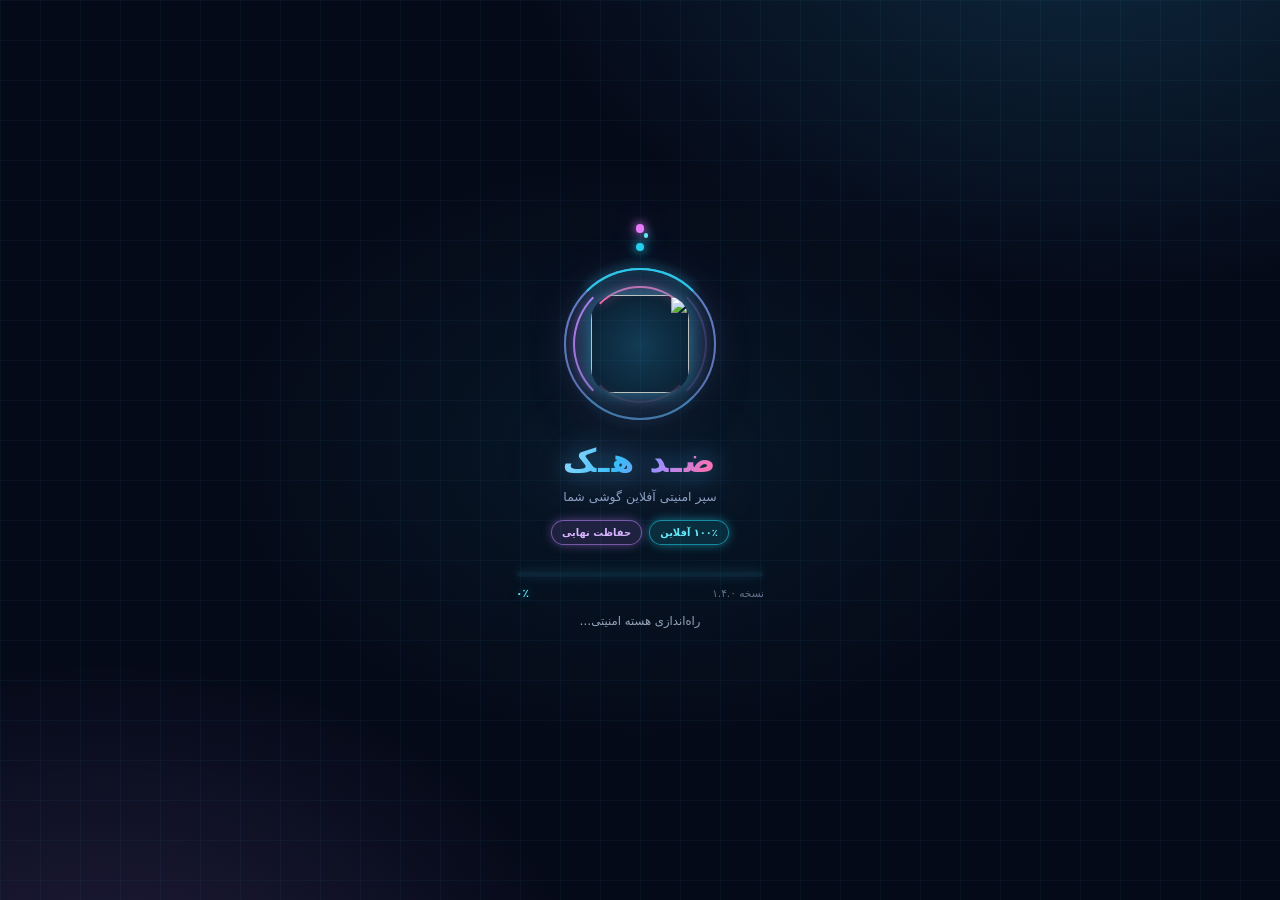
==== commit e3fc8fab: "نسخه ۱.۴.۰ — آیکون نئونی جدید، اسپلش‌اسکرین لودینگ خفن و تغییر پکیج‌نیم به com.z.hack" ====
--- a/android/assets-src/index.template.html
+++ b/android/assets-src/index.template.html
@@ -212,17 +212,95 @@
 .dot{width:.5rem;height:.5rem;border-radius:99px}
 .stepnum{display:flex;align-items:center;justify-content:center;width:1.25rem;height:1.25rem;flex-shrink:0;border-radius:.5rem;background:var(--primary);font-size:.625rem;font-weight:800;color:var(--primary-foreground);margin-top:.125rem}
 
-/* ─── صفحه بارگذاری ─── */
-#loading{position:fixed;inset:0;display:flex;flex-direction:column;align-items:center;justify-content:center;gap:1rem;background:var(--background)}
-#loading .logo{display:flex;align-items:center;justify-content:center;width:5rem;height:5rem;border-radius:1.5rem;background:var(--navy)}
-#loading .logo svg{width:3.5rem;height:3.5rem}
+/* ─── اسپلش‌اسکرین نئونی ورود به برنامه ─── */
+#loading{position:fixed;inset:0;z-index:100;display:flex;flex-direction:column;align-items:center;justify-content:center;overflow:hidden;
+  background:#050a18;
+  background-image:
+    radial-gradient(60rem 40rem at 85% -10%,rgba(56,189,248,.17),transparent 60%),
+    radial-gradient(50rem 36rem at 8% 112%,rgba(192,132,252,.15),transparent 60%),
+    radial-gradient(40rem 28rem at 50% 50%,rgba(34,211,238,.07),transparent 65%),
+    linear-gradient(rgba(56,189,248,.05) 1px,transparent 1px),
+    linear-gradient(90deg,rgba(56,189,248,.05) 1px,transparent 1px);
+  background-size:100% 100%,100% 100%,100% 100%,2.5rem 2.5rem,2.5rem 2.5rem;
+  transition:opacity .6s ease,visibility .6s}
+#loading.done{opacity:0;visibility:hidden;pointer-events:none}
+/* ذرات نئونی شناور */
+#loading .particles{position:absolute;inset:0;pointer-events:none}
+#loading .particles i{position:absolute;bottom:-4%;border-radius:99px;display:block;animation:floatUp linear infinite}
+@keyframes floatUp{0%{transform:translateY(0) translateX(0);opacity:0}12%{opacity:.9}60%{opacity:.55}100%{transform:translateY(-105vh) translateX(2vw);opacity:0}}
+/* مهره مرکزی: آیکون واقعی برنامه + حلقه‌های گردان */
+.splash-icon{position:relative;width:9.5rem;height:9.5rem;display:flex;align-items:center;justify-content:center;margin-bottom:1.35rem}
+.splash-icon img{width:6.1rem;height:6.1rem;border-radius:1.55rem;position:relative;z-index:3;user-select:none;-webkit-user-drag:none;
+  box-shadow:0 0 22px rgba(34,211,238,.5),0 0 58px rgba(192,132,252,.35),0 18px 50px rgba(0,0,0,.6);
+  animation:iconIn .75s cubic-bezier(.2,.9,.3,1.35) both,iconGlow 2.3s ease-in-out .8s infinite}
+@keyframes iconIn{from{transform:scale(.3) rotate(-16deg);opacity:0}to{transform:scale(1) rotate(0);opacity:1}}
+@keyframes iconGlow{0%,100%{box-shadow:0 0 20px rgba(34,211,238,.45),0 0 52px rgba(192,132,252,.3),0 18px 50px rgba(0,0,0,.6)}50%{box-shadow:0 0 34px rgba(34,211,238,.8),0 0 84px rgba(192,132,252,.55),0 18px 50px rgba(0,0,0,.6)}}
+.splash-icon .halo{position:absolute;inset:-16%;border-radius:99px;z-index:0;
+  background:radial-gradient(circle,rgba(56,189,248,.24),transparent 62%);animation:halo 2.2s ease-in-out infinite}
+@keyframes halo{0%,100%{transform:scale(.88);opacity:.5}50%{transform:scale(1.14);opacity:1}}
+.splash-icon .ring{position:absolute;border-radius:99px;border:2px solid transparent;z-index:2}
+.splash-icon .r1{inset:0;border-top-color:#22d3ee;border-bottom-color:rgba(34,211,238,.25);animation:rotR 1.2s linear infinite;filter:drop-shadow(0 0 6px rgba(34,211,238,.85))}
+.splash-icon .r2{inset:.55rem;border-left-color:#c084fc;border-right-color:rgba(192,132,252,.22);animation:rotL 1.55s linear infinite;filter:drop-shadow(0 0 6px rgba(192,132,252,.85))}
+.splash-icon .r3{inset:1.1rem;border-top-color:rgba(244,114,182,.95);border-bottom-color:rgba(244,114,182,.2);animation:rotR 2.1s linear infinite;filter:drop-shadow(0 0 5px rgba(244,114,182,.8))}
+@keyframes rotR{to{transform:rotate(360deg)}}
+@keyframes rotL{to{transform:rotate(-360deg)}}
+.splash-icon .pulse{position:absolute;inset:0;border-radius:99px;border:2px solid rgba(34,211,238,.55);animation:pulseOut 1.9s ease-out infinite;z-index:1}
+.splash-icon .pulse.p2{animation-delay:.95s;border-color:rgba(192,132,252,.45)}
+@keyframes pulseOut{0%{transform:scale(.6);opacity:.95}100%{transform:scale(1.6);opacity:0}}
+/* قمرهای نئونی در مدار */
+.splash-orbit{position:absolute;inset:-1.35rem;border-radius:99px;animation:rotR 3.3s linear infinite;z-index:1}
+.splash-orbit i{position:absolute;top:-.26rem;left:50%;width:.55rem;height:.55rem;margin-left:-.275rem;border-radius:99px;background:#22d3ee;box-shadow:0 0 10px #22d3ee,0 0 24px rgba(34,211,238,.65)}
+.splash-orbit.o2{inset:-2.5rem;animation:rotL 4.7s linear infinite}
+.splash-orbit.o2 i{background:#e879f9;box-shadow:0 0 10px #e879f9,0 0 24px rgba(232,121,249,.65)}
+.splash-orbit.o2 i::after{content:"";position:absolute;top:.55rem;left:.5rem;width:.3rem;height:.3rem;border-radius:99px;background:#67e8f9;box-shadow:0 0 8px #67e8f9}
+/* تایپوگرافی نئون */
+.splash-title{position:relative;font-size:2.05rem;font-weight:800;letter-spacing:.06em;line-height:1.2;
+  background:linear-gradient(120deg,#7dd3fc 12%,#38bdf8 38%,#a78bfa 64%,#f472b6 90%);
+  -webkit-background-clip:text;background-clip:text;-webkit-text-fill-color:transparent;
+  filter:drop-shadow(0 0 12px rgba(56,189,248,.6)) drop-shadow(0 0 34px rgba(192,132,252,.4));
+  animation:titleIn .8s ease .3s both}
+@keyframes titleIn{from{opacity:0;transform:translateY(16px) scale(.92)}to{opacity:1;transform:none}}
+.splash-sub{margin-top:.35rem;font-size:.78rem;font-weight:500;color:#8ea0c4;animation:fadeUp .6s ease .5s both}
+.splash-tag{display:flex;gap:.4rem;margin-top:.85rem;animation:fadeUp .6s ease .62s both}
+.splash-tag span{font-size:.62rem;font-weight:700;padding:.22rem .65rem;border-radius:99px}
+.splash-tag .t1{border:1px solid rgba(34,211,238,.55);color:#67e8f9;background:rgba(34,211,238,.13);box-shadow:0 0 12px -2px rgba(34,211,238,.7)}
+.splash-tag .t2{border:1px solid rgba(192,132,252,.55);color:#d8b4fe;background:rgba(192,132,252,.13);box-shadow:0 0 12px -2px rgba(192,132,252,.6)}
+/* نوار پیشرفت گرادیانی */
+.splash-bar{width:min(15.5rem,66vw);margin-top:1.55rem;animation:fadeUp .6s ease .72s both}
+.splash-bar .track{height:.45rem;border-radius:99px;background:rgba(56,189,248,.13);overflow:hidden;box-shadow:inset 0 1px 4px rgba(0,0,0,.55),0 0 12px -2px rgba(56,189,248,.35)}
+.splash-bar .fill{height:100%;width:0%;border-radius:99px;position:relative;
+  background:linear-gradient(90deg,#22d3ee,#38bdf8 35%,#c084fc 70%,#f472b6);
+  box-shadow:0 0 12px rgba(56,189,248,.85),0 0 28px rgba(192,132,252,.5);transition:width .16s ease}
+.splash-bar .fill::after{content:"";position:absolute;inset:0;border-radius:99px;
+  background:linear-gradient(90deg,transparent 20%,rgba(255,255,255,.6) 50%,transparent 80%);
+  background-size:200% 100%;animation:shimmer 1.1s linear infinite}
+@keyframes shimmer{from{background-position:200% 0}to{background-position:-200% 0}}
+.splash-meta{display:flex;justify-content:space-between;align-items:center;margin-top:.5rem;font-size:.66rem;color:#64748b}
+.splash-meta .pct{color:#67e8f9;font-weight:800;text-shadow:0 0 10px rgba(34,211,238,.7)}
+.splash-status{margin-top:.6rem;font-size:.73rem;font-weight:500;color:#94a3b8;min-height:1.25rem;text-align:center;transition:opacity .22s;animation:fadeUp .6s ease .8s both}
+.splash-status.swap{opacity:0}
 .hidden{display:none!important}
 </style>
 </head>
 <body>
-<div id="loading">
-  <div class="logo pulse-ring">__LOGO__</div>
-  <p class="t14 muted">در حال آماده‌سازی سپر امنیتی...</p>
+<div id="loading" role="status" aria-label="در حال بارگذاری برنامه ضد هک">
+  <div class="particles" id="splash-particles" aria-hidden="true"></div>
+  <div class="splash-icon" aria-hidden="true">
+    <span class="halo"></span>
+    <span class="pulse"></span><span class="pulse p2"></span>
+    <span class="ring r1"></span><span class="ring r2"></span><span class="ring r3"></span>
+    <span class="splash-orbit"><i></i></span>
+    <span class="splash-orbit o2"><i></i></span>
+    <img src="__APPICON__" alt="" draggable="false">
+  </div>
+  <h2 class="splash-title">ضـد هـک</h2>
+  <p class="splash-sub">سپر امنیتی آفلاین گوشی شما</p>
+  <div class="splash-tag" aria-hidden="true"><span class="t1">۱۰۰٪ آفلاین</span><span class="t2">حفاظت نهایی</span></div>
+  <div class="splash-bar">
+    <div class="track"><div class="fill" id="splash-fill"></div></div>
+    <div class="splash-meta"><span>نسخه ۱.۴.۰</span><span class="pct" id="splash-pct">۰٪</span></div>
+  </div>
+  <p class="splash-status" id="splash-status">راه‌اندازی هسته امنیتی…</p>
 </div>
 
 <div id="app" class="hidden">
@@ -1240,11 +1318,65 @@
 /* ═══════════ راه‌اندازی ═══════════ */
 loadState();
 render();
-$('#loading').classList.add('hidden');
-$('#app').classList.remove('hidden');
-let onboarded = false;
-try { onboarded = !!localStorage.getItem(LS.onboarded); } catch(e){}
-if (!onboarded) setTimeout(showDisclaimer, 150);
+
+/* ═══════════ انیمیشن لودینگ نئونی ورود ═══════════ */
+(function runSplash(){
+  /* ذرات شناور نئونی */
+  const particles = $('#splash-particles');
+  if (particles) {
+    const colors = ['#22d3ee','#38bdf8','#c084fc','#e879f9','#818cf8'];
+    let html = '';
+    for (let i = 0; i < 26; i++) {
+      const size = (Math.random() * 3.4 + 1.6).toFixed(1);
+      const left = (Math.random() * 100).toFixed(1);
+      const dur = (Math.random() * 7 + 6).toFixed(1);
+      const delay = (Math.random() * 8).toFixed(1);
+      const op = (Math.random() * .4 + .25).toFixed(2);
+      const c = colors[i % colors.length];
+      html += '<i style="left:' + left + 'vw;width:' + size + 'px;height:' + size + 'px;background:' + c + ';box-shadow:0 0 ' + Math.round(size * 3) + 'px ' + c + ';opacity:' + op + ';animation-duration:' + dur + 's;animation-delay:-' + delay + 's"></i>';
+    }
+    particles.innerHTML = html;
+  }
+
+  const STATUSES = [
+    'راه‌اندازی هسته امنیتی…',
+    'بارگذاری ماژول‌های دفاعی…',
+    'رمزگشایی پایگاه دانش…',
+    'آماده‌سازی مباحث آموزشی…',
+    'فعال‌سازی سپر طلایی…',
+    'برقراری حفاظت نهایی…'
+  ];
+  const fill = $('#splash-fill'), pct = $('#splash-pct'), status = $('#splash-status');
+  const DUR = 2500;
+  const t0 = Date.now();
+  let shownStatus = 0;
+
+  function step(){
+    const el = (Date.now() - t0) / DUR;
+    const p = Math.min(100, Math.round(100 * (1 - Math.pow(1 - Math.min(el, 1), 2.2))));
+    if (fill) fill.style.width = p + '%';
+    if (pct) pct.textContent = fa(p) + '٪';
+    const want = Math.min(STATUSES.length - 1, Math.floor((p / 100) * STATUSES.length));
+    if (want > shownStatus && status) {
+      shownStatus = want;
+      status.classList.add('swap');
+      setTimeout(function(){ status.textContent = STATUSES[shownStatus]; status.classList.remove('swap'); }, 200);
+    }
+    if (el < 1) requestAnimationFrame(step);
+    else setTimeout(finishSplash, 350);
+  }
+
+  function finishSplash(){
+    const l = $('#loading');
+    if (l) { l.classList.add('done'); setTimeout(function(){ if (l.parentNode) l.parentNode.removeChild(l); }, 650); }
+    $('#app').classList.remove('hidden');
+    let onboarded = false;
+    try { onboarded = !!localStorage.getItem(LS.onboarded); } catch(e){}
+    if (!onboarded) setTimeout(showDisclaimer, 400);
+  }
+
+  requestAnimationFrame(step);
+})();
 </script>
 </body>
 </html>
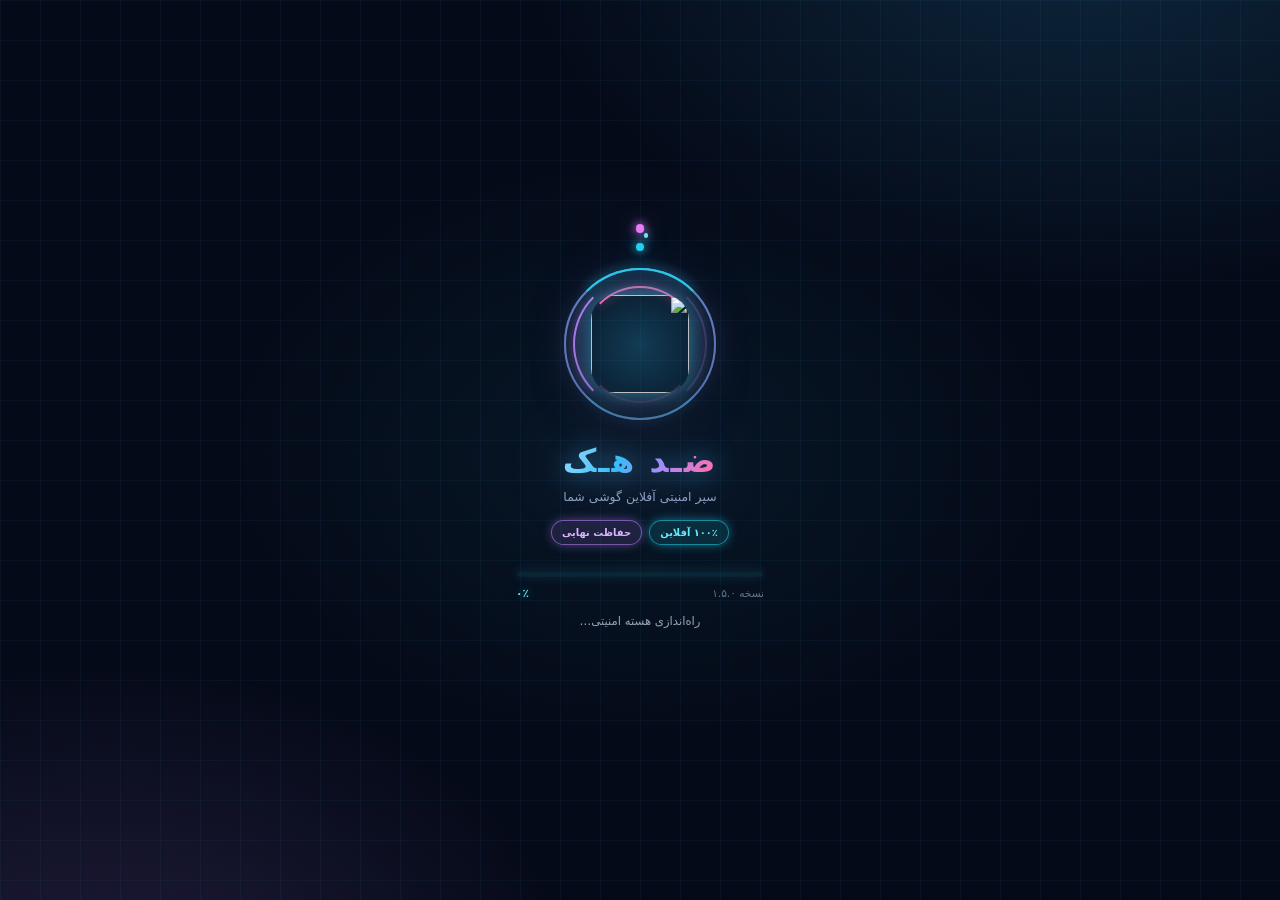
==== commit 1f056be8: "نسخه ۱.۵.۰ — افزودن خرید درون‌برنامه‌ای واقعی مایکت برای ارتقا به نسخه پرو (محصول: اشتراک پرو، شناسه" ====
--- a/android/assets-src/index.template.html
+++ b/android/assets-src/index.template.html
@@ -298,7 +298,7 @@
   <div class="splash-tag" aria-hidden="true"><span class="t1">۱۰۰٪ آفلاین</span><span class="t2">حفاظت نهایی</span></div>
   <div class="splash-bar">
     <div class="track"><div class="fill" id="splash-fill"></div></div>
-    <div class="splash-meta"><span>نسخه ۱.۴.۰</span><span class="pct" id="splash-pct">۰٪</span></div>
+    <div class="splash-meta"><span>نسخه ۱.۵.۰</span><span class="pct" id="splash-pct">۰٪</span></div>
   </div>
   <p class="splash-status" id="splash-status">راه‌اندازی هسته امنیتی…</p>
 </div>
@@ -986,24 +986,69 @@
   }
 }
 
-/* ═══════════ صفحه: پرو (روش مایکت) ═══════════ */
+/* ═══════════ صفحه: پرو (خرید درون‌برنامه‌ای مایکت) ═══════════ */
 const PRO_FEATURES = [
   { icon:'BookOpen', title:'بازگشایی کل ۲۰ مبحث تفصیلی رفع هک اکانت‌ها', desc:'اینستاگرام، تلگرام، واتساپ، جیمیل، روبیکا، ایتا، شاد، حساب گوگل و...' },
   { icon:'Wrench', title:'۱۳ ابزار و پایشگر سیستم', desc:'شامل سپر امنیتی طلایی، پنهان‌یاب و بازرس دسترسی‌ها' },
   { icon:'ShieldCheck', title:'اسکن کامل سپر طلایی', desc:'بررسی چندوجهی امنیت سیستم‌عامل و رفع خودکار مسائل' },
   { icon:'BadgeCheck', title:'دسترسی نامحدود و مادام‌العمر', desc:'از دسترسی کاملاً نامحدود و امن لذت ببرید' },
 ];
-const proState = { buying:false, buyStep:0 };
-async function simulateMyket() {
-  proState.buying = true; proState.buyStep = 0;
+const PRO_SKU = 'Pro';
+const proState = { buying:false };
+
+function myketBridge() { return (window.AndroidBridge && window.AndroidBridge.myketBuy) ? window.AndroidBridge : null; }
+
+/* فعال‌سازی پرو از طریق خرید موفق یا مالکیت تأییدشده */
+function unlockProFromMyket(msg) {
+  proState.buying = false;
+  setPro(true); saveState();
+  toast(msg || 'خرید با موفقیت انجام شد! نسخه پرو فعال گردید');
+  render();
+}
+
+/* شروع خرید درون‌برنامه‌ای «اشتراک پرو» (شناسه Pro) از مایکت */
+async function startMyketPurchase() {
+  if (proState.buying) return;
+  const bridge = myketBridge();
+  if (!bridge) { toast('خرید درون‌برنامه‌ای مایکت فقط در نسخه اندروید برنامه فعال است', 'err'); return; }
+  proState.buying = true;
   if (cur().name === 'pro') renderScreen();
-  const steps = ['اتصال به مایکت موفق بود. بررسی خریدهای قبلی...', 'در حال انتقال به درگاه امن مایکت...', 'در حال ثبت و تایید تراکنش...'];
-  for (let i = 0; i < steps.length; i++) { proState.buyStep = i; if (cur().name === 'pro') renderScreen(); await sleep(1100); }
-  setPro(true); saveState();
+  try {
+    const res = JSON.parse(bridge.myketBuy() || '{}');
+    if (res.launched) return; /* منتظر نتیجه از صفحه خرید مایکت (onActivityResult) */
+    proState.buying = false;
+    if (cur().name === 'pro') renderScreen();
+    if (res.owned || res.code === 7) { unlockProFromMyket('اشتراک پرو قبلاً خریداری شده است — فعال شد'); return; }
+    if (res.error === 'market_missing') toast('مایکت روی دستگاه شما نصب نیست؛ ابتدا مایکت را نصب کنید', 'err');
+    else if (res.error === 'not_bound') toast('اتصال به مایکت برقرار نشد؛ مایکت را یک‌بار باز کرده و دوباره تلاش کنید', 'err');
+    else if (res.error === 'unsupported') toast('فروشگاه مایکت نصب‌شده از خرید درون‌برنامه‌ای پشتیبانی نمی‌کند', 'err');
+    else if (res.error === 'unavailable') toast('خرید درون‌برنامه‌ای در این نسخه در دسترس نیست', 'err');
+    else toast('شروع خرید ناموفق بود؛ دوباره تلاش کنید', 'err');
+  } catch (e) {
+    proState.buying = false;
+    if (cur().name === 'pro') renderScreen();
+    toast('خطا در شروع خرید از مایکت', 'err');
+  }
+}
+
+/* نتیجه خرید از صفحه مایکت (پس از onActivityResult) */
+window.__myketPurchaseResult = function (ok, info) {
+  info = info || {};
+  if (ok || info.owned) { unlockProFromMyket(info.code === 7 ? 'اشتراک پرو شما شناسایی شد — فعال گردید' : undefined); return; }
   proState.buying = false;
-  toast('خرید نسخه پرو با موفقیت انجام شد!');
-  render();
-}
+  if (cur().name === 'pro') renderScreen();
+  if (info.canceled || info.code === 1) toast('خرید لغو شد', 'err');
+  else if (info.error === 'invalid_signature') toast('تأیید امضای تراکنش ناموفق بود؛ خرید معتبر نیست', 'err');
+  else if (info.error === 'wrong_product') toast('محصول خریداری‌شده با اشتراک پرو مطابقت ندارد', 'err');
+  else if (info.error === 'launch_failed') toast('بازکردن صفحه خرید مایکت ناموفق بود', 'err');
+  else if (info.code === 3 || info.code === 4) toast('محصول در مایکت در دسترس نیست؛ بعداً تلاش کنید', 'err');
+  else toast('خرید ناموفق بود؛ دوباره تلاش کنید', 'err');
+};
+
+/* بازیابی خودکار: پس از اتصال سرویس مایکت، مالکیت اشتراک پرو بررسی می‌شود */
+window.__myketOwnership = function (owned) {
+  if (owned && !S.isPro) unlockProFromMyket('اشتراک پرو شما از مایکت شناسایی و فعال شد');
+};
 function proHtml() {
   if (S.isPro) {
     return '<div class="space"><section class="p15 center gold-glow neonhero" style="border-radius:1.5rem;color:#fff"><div style="position:relative">'
@@ -1025,15 +1070,13 @@
     + '<section class="space3" aria-label="ویژگی‌های نسخه حرفه‌ای"><h3 class="t13 eb" style="padding:0 .25rem">ویژگی‌های بی‌نظیر نسخه حرفه‌ای (PRO):</h3>'
     + PRO_FEATURES.map((f, i) => '<div class="card rowb" style="padding:.875rem;animation:fadeUp .3s ease both;animation-delay:' + (i * 0.06) + 's"><span style="display:flex;align-items:center;justify-content:center;width:2.5rem;height:2.5rem;flex-shrink:0;border-radius:.75rem;background:color-mix(in srgb,var(--primary) 12%,transparent)">' + ic(f.icon, 'sm') + '</span><div><p class="t125 eb">' + f.title + '</p><p class="t11 lh5 muted" style="margin-top:.125rem">' + f.desc + '</p></div></div>').join('')
     + '</section>'
-    + '<section class="card pad" aria-label="فعال‌سازی و ارتقا"><h3 class="t13 eb" style="margin-bottom:.75rem">فعال‌سازی و ارتقای نسخه پرو:</h3>'
+    + '<section class="card pad" aria-label="فعال‌سازی و ارتقا"><h3 class="t13 eb" style="margin-bottom:.75rem">فعال‌سازی با خرید درون‌برنامه‌ای مایکت:</h3>'
     + (proState.buying
-      ? '<div class="space3" style="border-radius:1rem;border-color:color-mix(in srgb,var(--primary) 40%,transparent);background:color-mix(in srgb,var(--primary) 5%,transparent);padding:1rem">'
-        + '<p class="row t12 b" style="gap:.5rem;color:var(--primary)">' + ic('Loader2','xs spin') + 'در حال پردازش...</p>'
-        + '<ul class="space3" style="list-style:none;font-size:.6875rem;color:var(--muted-foreground)">'
-        + ['اتصال به مایکت موفق بود. بررسی خریدهای قبلی...', 'در حال انتقال به درگاه امن مایکت...', 'در حال ثبت و تایید تراکنش...'].map((s, i) => '<li class="' + (i <= proState.buyStep ? 'b' : '') + '" style="' + (i <= proState.buyStep ? 'color:var(--foreground)' : '') + '">' + (i < proState.buyStep ? '✓ ' : i === proState.buyStep ? '• ' : '○ ') + s + '</li>').join('')
-        + '</ul></div>'
-      : '<div class="space3"><p class="card" style="border-radius:1rem;background:color-mix(in srgb,var(--muted) 60%,transparent);padding:.75rem;font-size:.6875rem;line-height:1.5rem;color:var(--muted-foreground)">درگاه امن خرید مستقیم درون‌برنامه‌ای فروشگاه مایکت. فعال‌سازی ۱۰۰٪ آنی بدون دریافت کد فعالساز.</p>'
-        + '<button class="btn" data-act="myket-buy" style="padding:1.15rem">' + ic('Sparkles','sm') + 'خرید و فعال‌سازی آنلاین با مایکت</button></div>')
+      ? '<div class="space3" style="border-radius:1rem;border:1px solid color-mix(in srgb,var(--primary) 40%,transparent);background:color-mix(in srgb,var(--primary) 5%,transparent);padding:1rem">'
+        + '<p class="row t12 b" style="gap:.5rem;color:var(--primary)">' + ic('Loader2','xs spin') + 'در حال انتقال به درگاه امن مایکت...</p>'
+        + '<p class="t11 lh6 muted">پنجره خرید مایکت را کامل کنید. پس از پرداخت موفق، اشتراک پرو به‌صورت آنی و خودکار فعال می‌شود.</p></div>'
+      : '<div class="space3"><p class="card" style="border-radius:1rem;background:color-mix(in srgb,var(--muted) 60%,transparent);padding:.75rem;font-size:.6875rem;line-height:1.5rem;color:var(--muted-foreground)">پرداخت امن مستقیماً از طریق درگاه خرید درون‌برنامه‌ای فروشگاه مایکت انجام می‌شود. محصول: <b>«اشتراک پرو»</b> (شناسه: Pro) — فعال‌سازی ۱۰۰٪ آنی و مادام‌العمر بدون دریافت کد فعالساز. در صورت نصب مجدد برنامه، خرید شما به‌صورت خودکار بازیابی می‌گردد.</p>'
+        + '<button class="btn" data-act="myket-buy" style="padding:1.15rem">' + ic('Sparkles','sm') + 'خرید اشتراک پرو با مایکت</button></div>')
     + '</section>'
     + '<p class="card" style="border-radius:1rem;background:color-mix(in srgb,var(--muted) 50%,transparent);padding:.875rem;font-size:.65625rem;line-height:1.5rem;color:var(--muted-foreground)">هزینه نسخه حرفه‌ای برنامه بسیار ناچیز در نظر گرفته شده و تقریباً در حد قیمت یک بسته چیپس است. هدف اصلی این پروژه افزایش آگاهی امنیتی کاربران و توسعه ابزارهای کاربردی برای حفظ حریم خصوصی است.</p>'
     + '</div>';
@@ -1265,7 +1308,7 @@
     case 'set-theme': setTheme(t.getAttribute('data-theme')); render(); break;
     case 'set-font': setFont(t.getAttribute('data-font')); render(); break;
     case 'deactivate-pro': setPro(false); saveState(); render(); break;
-    case 'myket-buy': simulateMyket(); break;
+    case 'myket-buy': startMyketPurchase(); break;
     case 'shield-scan': runShieldScan(); break;
     case 'fix-issue': { const r = applyFix(t.getAttribute('data-fix')); if (r.ok) { toast(r.message); if (shield.result) { shield.result.issues = shield.result.issues.filter(i => i.id !== t.getAttribute('data-id')); } renderScreen(); } else toast(r.error || 'خطا در رفع مشکل', 'err'); break; }
     case 'tool-scan': {
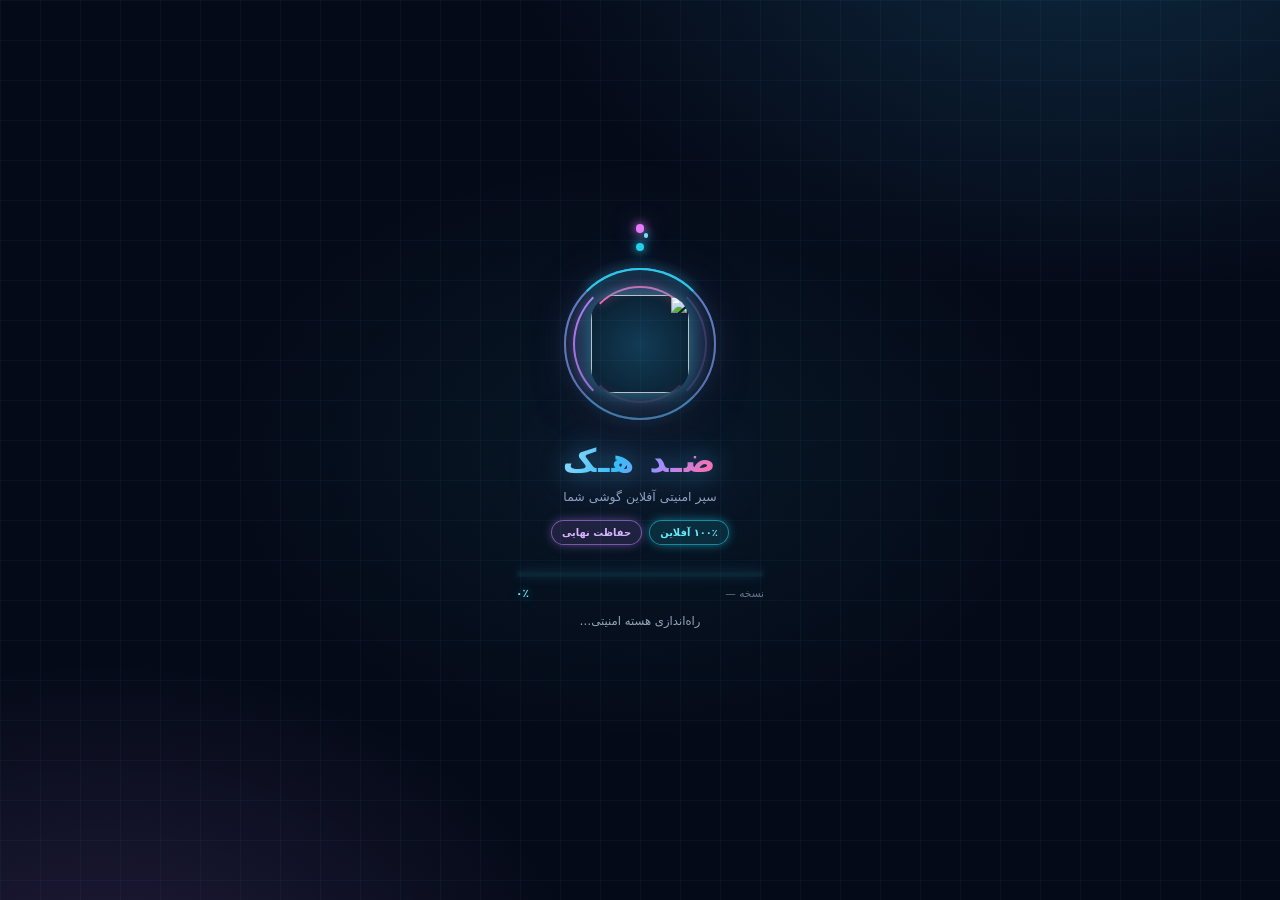
==== commit e235c989: "نسخه ۱.۶.۱ — دیالوگ تأیید امتیازدهی مایکت (myket://comment?id=com.z.hack طبق مستندات رسمی): متد myke" ====
--- a/android/assets-src/index.template.html
+++ b/android/assets-src/index.template.html
@@ -298,7 +298,7 @@
   <div class="splash-tag" aria-hidden="true"><span class="t1">۱۰۰٪ آفلاین</span><span class="t2">حفاظت نهایی</span></div>
   <div class="splash-bar">
     <div class="track"><div class="fill" id="splash-fill"></div></div>
-    <div class="splash-meta"><span>نسخه ۱.۵.۰</span><span class="pct" id="splash-pct">۰٪</span></div>
+    <div class="splash-meta"><span id="splash-ver">نسخه —</span><span class="pct" id="splash-pct">۰٪</span></div>
   </div>
   <p class="splash-status" id="splash-status">راه‌اندازی هسته امنیتی…</p>
 </div>
@@ -326,7 +326,7 @@
 const DISCLAIMER = __DISCLAIMER__;
 
 /* ═══════════ ابزارهای پایه ═══════════ */
-const LS = { pro:'ainthack-pro', theme:'ainthack-theme', font:'ainthack-font', device:'ainthack-device-code', onboarded:'ainthack-onboarded', checklist:'ainthack-checklist', state:'ainthack-devicestate', apps:'ainthack-simapps', score:'ainthack-lastscan' };
+const LS = { pro:'ainthack-pro', theme:'ainthack-theme', font:'ainthack-font', device:'ainthack-device-code', onboarded:'ainthack-onboarded', checklist:'ainthack-checklist', state:'ainthack-devicestate', apps:'ainthack-simapps', score:'ainthack-lastscan', rate:'ainthack-rate', rateAt:'ainthack-rate-later', launches:'ainthack-launches' };
 const $ = (s, r) => (r || document).querySelector(s);
 const esc = s => String(s ?? '').replace(/&/g,'&amp;').replace(/</g,'&lt;').replace(/>/g,'&gt;').replace(/"/g,'&quot;');
 const fa = n => Number(n).toLocaleString('fa-IR');
@@ -994,9 +994,94 @@
   { icon:'BadgeCheck', title:'دسترسی نامحدود و مادام‌العمر', desc:'از دسترسی کاملاً نامحدود و امن لذت ببرید' },
 ];
 const PRO_SKU = 'Pro';
-const proState = { buying:false };
+const proState = { buying:false, marketMissing:false };
+
+/* معنای کدهای پاسخ استاندارد صورت‌حساب v3 (مایکت) به زبان ساده */
+function billingCodeMsg(code) {
+  switch (Number(code)) {
+    case 2: return 'سرویس پرداخت مایکت در دسترس نیست؛ اتصال اینترنت را بررسی و مایکت را بروزرسانی کنید';
+    case 3: return 'خرید درون‌برنامه‌ای روی این دستگاه پشتیبانی نمی‌شود؛ مایکت را به آخرین نسخه بروزرسانی کنید';
+    case 4: return 'محصول «اشتراک پرو» هنوز در مایکت فعال نشده؛ پس از تایید نهایی محصول در پنل، دوباره تلاش کنید';
+    case 5: return 'خطای پیکربندی خرید؛ برنامه باید با همین شناسه (com.z.hack) و امضای ثبت‌شده در پنل مایکت منتشر/نصب شده باشد';
+    case 6: return 'خطای داخلی مایکت؛ چند لحظه بعد دوباره تلاش کنید';
+    case 8: return 'این خرید در حساب مایکت شما ثبت نشده است';
+    default: return null;
+  }
+}
+
+/* راهنمای خطای امنیتی مایکت (رد شدن درخواست خرید) */
+function securityGuidanceMsg(detailMsg) {
+  return 'مایکت شروع خرید را تأیید نکرد. این موارد را بررسی کنید: (۱) مایکت بروز باشد و وارد حساب کاربری شده باشید (۲) برنامه با پکیج com.z.hack و همان امضا در پنل مایکت منتشر شده باشد (۳) محصول «اشتراک پرو» با شناسه Pro در پنل فعال باشد.'
+    + (detailMsg ? ' جزئیات فنی: ' + detailMsg : '');
+}
+
+/* بازکردن صفحه دریافت مایکت در مرورگر */
+function openMyketSite() {
+  try {
+    if (window.AndroidBridge && window.AndroidBridge.openExternal) window.AndroidBridge.openExternal('https://myket.ir');
+    else window.open('https://myket.ir', '_blank');
+  } catch (e) { }
+}
 
 function myketBridge() { return (window.AndroidBridge && window.AndroidBridge.myketBuy) ? window.AndroidBridge : null; }
+
+/* ═══════════ دیالوگ امتیازدهی در مایکت (myket://comment) ═══════════
+   طبق مستندات رسمی مایکت: ابتدا دیالوگ تأیید نمایش داده می‌شود و در صورت
+   تأیید کاربر، اینتنت myket://comment?id=PACKAGE باز می‌شود */
+
+function ratingState() { try { return localStorage.getItem(LS.rate) || ''; } catch (e) { return ''; } }
+function setRatingState(v) { try { localStorage.setItem(LS.rate, v); } catch (e) { } }
+function launchCount() { try { return Number(localStorage.getItem(LS.launches) || '0'); } catch (e) { return 0; } }
+function bumpLaunchCount() { try { localStorage.setItem(LS.launches, String(launchCount() + 1)); } catch (e) { } }
+
+function showRatingDialog() {
+  if (!$('#disclaimer').classList.contains('hidden')) return false; /* دیالوگ دیگری باز است */
+  openDialog(
+    '<div class="row" style="gap:.75rem;margin-bottom:1rem">'
+    + '<div style="display:flex;align-items:center;justify-content:center;width:3rem;height:3rem;border-radius:1rem;flex-shrink:0;background:color-mix(in srgb,var(--primary) 15%,transparent);color:var(--primary);box-shadow:0 0 18px -4px color-mix(in srgb,var(--primary) 60%,transparent)">' + ic('Star', 'xl') + '</div>'
+    + '<div><h2 id="rate-title" class="t14 eb neontext">نظر شما برای ما ارزشمند است</h2><p class="t11 muted">حمایت شما انگیزه توسعه امکانات جدید است</p></div></div>'
+    + '<p class="t12" style="border-radius:1rem;background:color-mix(in srgb,var(--muted) 60%,transparent);padding:1rem;line-height:1.9rem">اگر از برنامه <b>ضد هک</b> راضی هستید، لطفاً در فروشگاه مایکت به آن امتیاز دهید و تجربه خود را برای سایر کاربران بنویسید؛ نظر شما به رشد برنامه و آگاهی کاربران دیگر کمک می‌کند.</p>'
+    + '<button class="btn" data-act="rate-accept" style="margin-top:1rem;padding:1.15rem">' + ic('Star', 'sm') + 'امتیاز دادن در مایکت</button>'
+    + '<button class="btn sec" data-act="rate-later" style="margin-top:.5rem;border:1px solid var(--border);background:transparent;color:var(--muted-foreground)">بعداً یادآوری کن</button>'
+    + '<button class="btn sec" data-act="rate-never" style="margin-top:.5rem;border:1px solid transparent;background:transparent;color:var(--muted-foreground);font-size:.75rem">خیر، ممنون</button>'
+  );
+  return true;
+}
+
+/* نمایش خودکار: پس از خرید موفق، یا از اجرای سوم برنامه به بعد (هر ۳ روز یک‌بار) */
+function maybePromptRating(reason) {
+  const st = ratingState();
+  if (st === 'done' || st === 'never') return;
+  if (!$('#disclaimer').classList.contains('hidden')) return;
+  if (reason === 'purchase') { showRatingDialog(); return; }
+  if (launchCount() < 3) return;
+  if (st === 'later') {
+    let at = 0;
+    try { at = Number(localStorage.getItem(LS.rateAt) || '0'); } catch (e) { }
+    if (!at || Date.now() < at) return;
+  }
+  showRatingDialog();
+}
+
+/* تأیید کاربر → بازکردن صفحه امتیاز و نظرات در مایکت با myket://comment?id=... */
+function submitRating() {
+  const bridge = window.AndroidBridge;
+  if (!(bridge && bridge.myketComment)) {
+    toast('ثبت نظر در مایکت فقط در نسخه اندروید برنامه فعال است', 'err');
+    return;
+  }
+  let res = {};
+  try { res = JSON.parse(bridge.myketComment() || '{}'); } catch (e) { }
+  closeUpdateDialog();
+  if (res.ok) {
+    setRatingState('done');
+    toast('ممنون از حمایت شما! صفحه امتیازدهی مایکت باز شد');
+  } else if (res.marketInstalled === false) {
+    toast('مایکت روی دستگاه شما نصب نیست؛ پس از نصب مایکت می‌توانید به ما امتیاز دهید', 'err');
+  } else {
+    toast('بازکردن صفحه امتیازدهی ناموفق بود؛ مایکت را بروزرسانی کنید و دوباره تلاش کنید', 'err');
+  }
+}
 
 /* فعال‌سازی پرو از طریق خرید موفق یا مالکیت تأییدشده */
 function unlockProFromMyket(msg) {
@@ -1011,19 +1096,32 @@
   if (proState.buying) return;
   const bridge = myketBridge();
   if (!bridge) { toast('خرید درون‌برنامه‌ای مایکت فقط در نسخه اندروید برنامه فعال است', 'err'); return; }
-  proState.buying = true;
+  proState.buying = true; proState.marketMissing = false;
   if (cur().name === 'pro') renderScreen();
   try {
     const res = JSON.parse(bridge.myketBuy() || '{}');
     if (res.launched) return; /* منتظر نتیجه از صفحه خرید مایکت (onActivityResult) */
     proState.buying = false;
+    if (res.owned || res.code === 7) { if (cur().name === 'pro') renderScreen(); unlockProFromMyket('اشتراک پرو قبلاً خریداری شده است — فعال شد'); return; }
+    if (res.error === 'market_missing') {
+      proState.marketMissing = true;
+      if (cur().name === 'pro') renderScreen();
+      toast('مایکت روی دستگاه شما نصب نیست؛ با دکمه «دریافت مایکت» نصبش کنید', 'err');
+      return;
+    }
     if (cur().name === 'pro') renderScreen();
-    if (res.owned || res.code === 7) { unlockProFromMyket('اشتراک پرو قبلاً خریداری شده است — فعال شد'); return; }
-    if (res.error === 'market_missing') toast('مایکت روی دستگاه شما نصب نیست؛ ابتدا مایکت را نصب کنید', 'err');
-    else if (res.error === 'not_bound') toast('اتصال به مایکت برقرار نشد؛ مایکت را یک‌بار باز کرده و دوباره تلاش کنید', 'err');
+    if (res.error === 'not_bound') {
+      let extra = '';
+      try { const st = JSON.parse(bridge.myketStatus() || '{}'); extra = st.installed ? ' (مایکت نصب است ولی اتصال سرویس برقرار نشد؛ یک‌بار مایکت را باز کنید)' : ' (مایکت یافت نشد)'; } catch (e) { }
+      toast('اتصال به مایکت برقرار نشد' + extra + '؛ دوباره تلاش کنید', 'err');
+    }
     else if (res.error === 'unsupported') toast('فروشگاه مایکت نصب‌شده از خرید درون‌برنامه‌ای پشتیبانی نمی‌کند', 'err');
     else if (res.error === 'unavailable') toast('خرید درون‌برنامه‌ای در این نسخه در دسترس نیست', 'err');
-    else toast('شروع خرید ناموفق بود؛ دوباره تلاش کنید', 'err');
+    else if (res.error === 'security' || res.detail === 'SecurityException') toast(securityGuidanceMsg(res.detailMsg), 'err');
+    else {
+      const m = billingCodeMsg(res.code);
+      toast(m || ('شروع خرید ناموفق بود' + (res.detail ? ' (' + res.detail + ')' : '') + '؛ دوباره تلاش کنید'), 'err');
+    }
   } catch (e) {
     proState.buying = false;
     if (cur().name === 'pro') renderScreen();
@@ -1034,15 +1132,23 @@
 /* نتیجه خرید از صفحه مایکت (پس از onActivityResult) */
 window.__myketPurchaseResult = function (ok, info) {
   info = info || {};
-  if (ok || info.owned) { unlockProFromMyket(info.code === 7 ? 'اشتراک پرو شما شناسایی شد — فعال گردید' : undefined); return; }
+  if (ok || info.owned) {
+    unlockProFromMyket(info.code === 7 ? 'اشتراک پرو شما شناسایی شد — فعال گردید' : undefined);
+    /* لحظه رضایت کاربر: پس از خرید موفق، دیالوگ امتیازدهی مایکت */
+    if (ok) setTimeout(function () { maybePromptRating('purchase'); }, 3500);
+    return;
+  }
   proState.buying = false;
   if (cur().name === 'pro') renderScreen();
   if (info.canceled || info.code === 1) toast('خرید لغو شد', 'err');
   else if (info.error === 'invalid_signature') toast('تأیید امضای تراکنش ناموفق بود؛ خرید معتبر نیست', 'err');
   else if (info.error === 'wrong_product') toast('محصول خریداری‌شده با اشتراک پرو مطابقت ندارد', 'err');
-  else if (info.error === 'launch_failed') toast('بازکردن صفحه خرید مایکت ناموفق بود', 'err');
-  else if (info.code === 3 || info.code === 4) toast('محصول در مایکت در دسترس نیست؛ بعداً تلاش کنید', 'err');
-  else toast('خرید ناموفق بود؛ دوباره تلاش کنید', 'err');
+  else if (info.error === 'launch_failed') toast('بازکردن صفحه خرید مایکت ناموفق بود؛ مطمئن شوید مایکت بروز است و دوباره تلاش کنید', 'err');
+  else if (info.error === 'security') toast(securityGuidanceMsg(info.detailMsg), 'err');
+  else {
+    const m = billingCodeMsg(info.code);
+    toast(m || 'خرید ناموفق بود؛ دوباره تلاش کنید', 'err');
+  }
 };
 
 /* بازیابی خودکار: پس از اتصال سرویس مایکت، مالکیت اشتراک پرو بررسی می‌شود */
@@ -1076,6 +1182,7 @@
         + '<p class="row t12 b" style="gap:.5rem;color:var(--primary)">' + ic('Loader2','xs spin') + 'در حال انتقال به درگاه امن مایکت...</p>'
         + '<p class="t11 lh6 muted">پنجره خرید مایکت را کامل کنید. پس از پرداخت موفق، اشتراک پرو به‌صورت آنی و خودکار فعال می‌شود.</p></div>'
       : '<div class="space3"><p class="card" style="border-radius:1rem;background:color-mix(in srgb,var(--muted) 60%,transparent);padding:.75rem;font-size:.6875rem;line-height:1.5rem;color:var(--muted-foreground)">پرداخت امن مستقیماً از طریق درگاه خرید درون‌برنامه‌ای فروشگاه مایکت انجام می‌شود. محصول: <b>«اشتراک پرو»</b> (شناسه: Pro) — فعال‌سازی ۱۰۰٪ آنی و مادام‌العمر بدون دریافت کد فعالساز. در صورت نصب مجدد برنامه، خرید شما به‌صورت خودکار بازیابی می‌گردد.</p>'
+        + (proState.marketMissing ? '<button class="btn sec" data-act="open-myket" style="padding:1rem;border-color:color-mix(in srgb,var(--primary) 45%,transparent);color:var(--primary)">' + ic('Download','sm') + 'دریافت مایکت (فروشگاه)</button>' : '')
         + '<button class="btn" data-act="myket-buy" style="padding:1.15rem">' + ic('Sparkles','sm') + 'خرید اشتراک پرو با مایکت</button></div>')
     + '</section>'
     + '<p class="card" style="border-radius:1rem;background:color-mix(in srgb,var(--muted) 50%,transparent);padding:.875rem;font-size:.65625rem;line-height:1.5rem;color:var(--muted-foreground)">هزینه نسخه حرفه‌ای برنامه بسیار ناچیز در نظر گرفته شده و تقریباً در حد قیمت یک بسته چیپس است. هدف اصلی این پروژه افزایش آگاهی امنیتی کاربران و توسعه ابزارهای کاربردی برای حفظ حریم خصوصی است.</p>'
@@ -1108,6 +1215,10 @@
     + '<div class="grow t11 b" style="border-radius:1rem;background:color-mix(in srgb,var(--muted) 60%,transparent);padding:.75rem">نسخه نصب‌شده: <b style="color:var(--primary)">' + faVer(DATA.version) + '</b></div>'
     + '<button class="btn" data-act="check-update" style="width:auto;height:2.75rem;padding:0 1rem;font-size:.75rem;border-radius:.75rem;flex-shrink:0;display:inline-flex;align-items:center;justify-content:center;gap:.375rem">' + ic('RefreshCw','xs') + '<span>بررسی بروزرسانی</span></button>'
     + '</div></section>'
+
+    + '<button class="card row pad" data-act="rate-open" style="width:100%;text-align:right;cursor:pointer"><span style="display:flex;align-items:center;justify-content:center;width:3rem;height:3rem;flex-shrink:0;border-radius:1rem;background:color-mix(in srgb,var(--primary) 12%,transparent);color:var(--primary)">' + ic('Star','lg') + '</span>'
+    + '<div class="grow"><p class="t12 eb">امتیاز دادن به برنامه در مایکت</p><p class="t11 lh5 muted" style="margin-top:.125rem">اگر از برنامه راضی هستید، با ثبت امتیاز و نوشتن تجربه خود در مایکت، به رشد برنامه و آگاهی کاربران دیگر کمک کنید.</p></div>'
+    + '<span style="flex-shrink:0;color:var(--muted-foreground)">' + ic('ChevronLeft','sm') + '</span></button>'
 
     + '<section class="card pad"><h3 class="row t13 eb" style="gap:.5rem">' + ic('Info','xs') + 'درباره برنامه</h3>'
     + '<p class="t11 lh7 muted" style="margin-top:.5rem">هدف این برنامه افزایش سطح آگاهی سایبری عموم مردم، تامین امنیت شبکه‌های اجتماعی و حفظ حریم خصوصی است. تمامی محتواها و کدهای موجود به صورت کاملاً مستقل و ۱۰۰٪ آفلاین توسعه یافته است. محیط امن کامپایل‌شده، مرجع آفلاین حریم خصوصی و امنیت.</p>'
@@ -1309,6 +1420,11 @@
     case 'set-font': setFont(t.getAttribute('data-font')); render(); break;
     case 'deactivate-pro': setPro(false); saveState(); render(); break;
     case 'myket-buy': startMyketPurchase(); break;
+    case 'open-myket': openMyketSite(); break;
+    case 'rate-accept': submitRating(); break;
+    case 'rate-later': setRatingState('later'); try { localStorage.setItem(LS.rateAt, String(Date.now() + 3 * 86400000)); } catch (e) { } closeUpdateDialog(); break;
+    case 'rate-never': setRatingState('never'); closeUpdateDialog(); break;
+    case 'rate-open': showRatingDialog(); break;
     case 'shield-scan': runShieldScan(); break;
     case 'fix-issue': { const r = applyFix(t.getAttribute('data-fix')); if (r.ok) { toast(r.message); if (shield.result) { shield.result.issues = shield.result.issues.filter(i => i.id !== t.getAttribute('data-id')); } renderScreen(); } else toast(r.error || 'خطا در رفع مشکل', 'err'); break; }
     case 'tool-scan': {
@@ -1360,6 +1476,8 @@
 
 /* ═══════════ راه‌اندازی ═══════════ */
 loadState();
+bumpLaunchCount();
+try { const sv = $('#splash-ver'); if (sv) sv.textContent = 'نسخه ' + faVer(DATA.version); } catch (e) { }
 render();
 
 /* ═══════════ انیمیشن لودینگ نئونی ورود ═══════════ */
@@ -1416,6 +1534,7 @@
     let onboarded = false;
     try { onboarded = !!localStorage.getItem(LS.onboarded); } catch(e){}
     if (!onboarded) setTimeout(showDisclaimer, 400);
+    else setTimeout(function () { maybePromptRating('launch'); }, 1500);
   }
 
   requestAnimationFrame(step);
